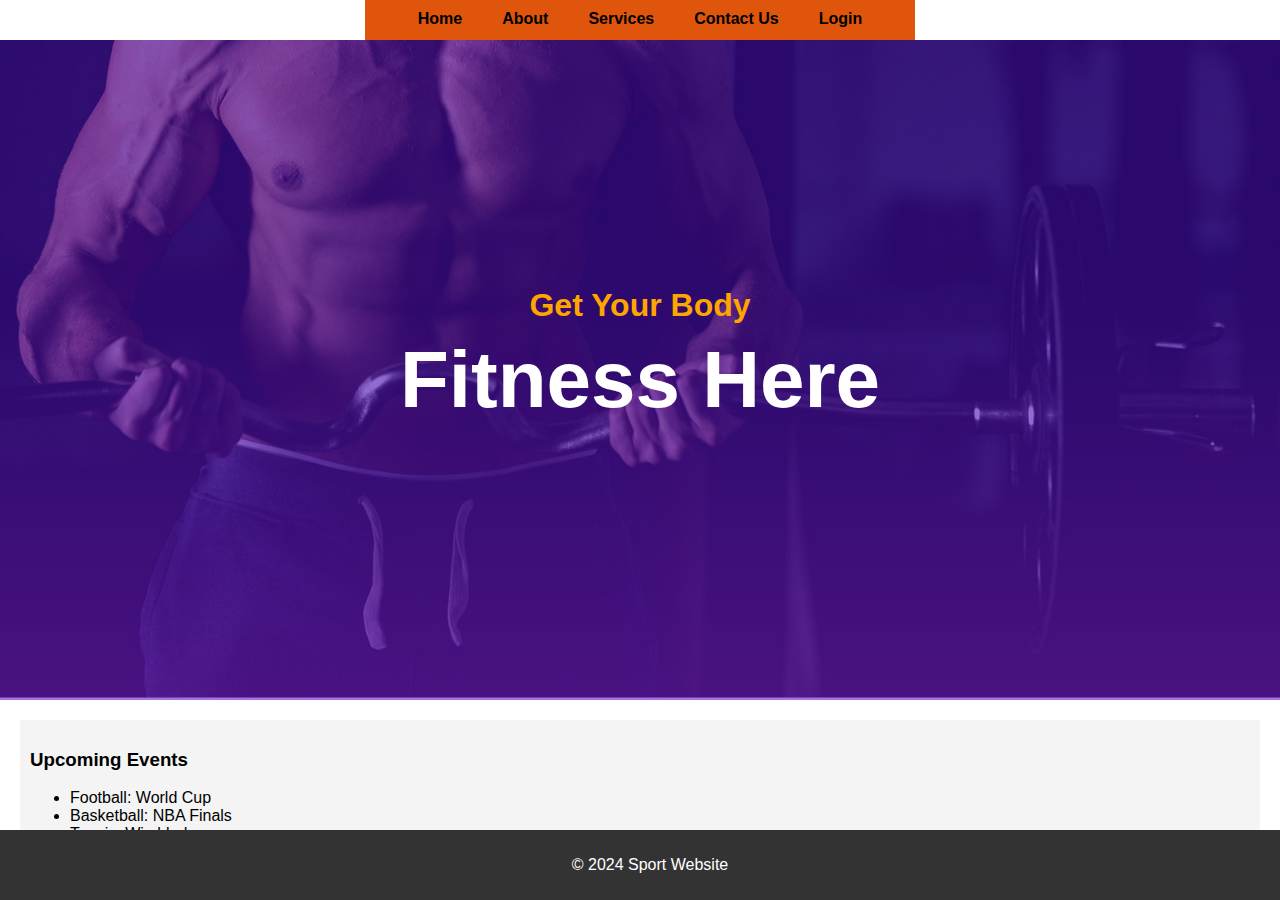
==== part A/SportActive/index.html @ c44785af "services" ====
<!DOCTYPE html>
<html lang="en">
<head>
    <meta charset="UTF-8">
    <meta name="viewport" content="width=device-width, initial-scale=1.0">
    <link rel="stylesheet" href="styles.css">
    <title>Sport Website</title>
</head>
<body>
        <header class="custom-navbar">
            <nav class="nav-container">
                <ul class="nav-menu">
                    <li><a href="index.html">Home</a></li>
                    <li><a href="about.html">About</a></li>
                    <li><a href="service.html">Services</a></li>
                    <li><a href="contact.html">Contact Us</a></li>
                    <li><a href="login.html">Login</a></li>
                </ul>
            </nav>
        </header>
    <div class="opening">
        <h2>Get Your Body</h2>
        <h1>Fitness Here</h1>
    </div>
    <main class="main-content">
        <aside class="sidebar">
            <h3>Upcoming Events</h3>
            <ul>
                <li>Football: World Cup</li>
                <li>Basketball: NBA Finals</li>
                <li>Tennis: Wimbledon</li>
            </ul>
        </aside>
    </main>
    <footer class="footer">
        <p>&copy; 2024 Sport Website</p>
    </footer>
</body>
</html>
---- part A/SportActive/styles.css ----
body {
    font-family: Arial, sans-serif;
    margin: 0;
    padding: 0;
}

.header {
    background-color: #333;
    color: white;
    padding: 10px;
    text-align: center;
}

.custom-navbar {
    width: 550px;
    height: 40px;
    background: #df550b;
    position: sticky;
    top: 0px;
    z-index: 1;
    padding: 0;
    margin: 0 auto; 
    text-align: center; 
  }
  
  .nav-container {
    display: flex;
    justify-content: center; 
    padding: 10px 20px;
  }
  
  .nav-menu {
    list-style: none;
    display: flex;
    gap: 20px;
    margin: 0;
    padding: 0;
    justify-content: center; 
  }
  
  .nav-menu li a {
    text-decoration: none;
    color: black;
    font-weight: bold;
    transition: color 0.3s;
    padding: 5px 10px; 
  }
  
 .nav-menu li a:hover {
    color: #ffffff; 
  }
  
.opening {
    background-image: url('images/background.jpg'); 
    background-size: cover; 
    background-position: center; 
    background-repeat: no-repeat; 
    height: 660px; 
    color: white; 
    text-align: center; 
    display: flex; 
    flex-direction: column;
    justify-content: center;
}

.opening h1 {
    font-size: 5rem;
    margin-top: 0;
}

.opening h2 {
    font-size: 2rem;
    margin-bottom: 10px;
    color: orange;
}

.main-content {
    display: flex;
    padding: 20px;
}

.news {
    flex: 2;
    margin-right: 20px;
}

.sidebar {
    flex: 1;
    background-color: #f4f4f4;
    padding: 10px;
}

.footer {
    background-color: #333;
    color: white;
    text-align: center;
    padding: 10px;
    position: fixed;
    width: 100%;
    bottom: 0;
}

/* Responsive Design */
@media (max-width: 768px) {
    .main-content {
        flex-direction: column;
    }

    .news, .sidebar {
        margin: 0;
    }
}
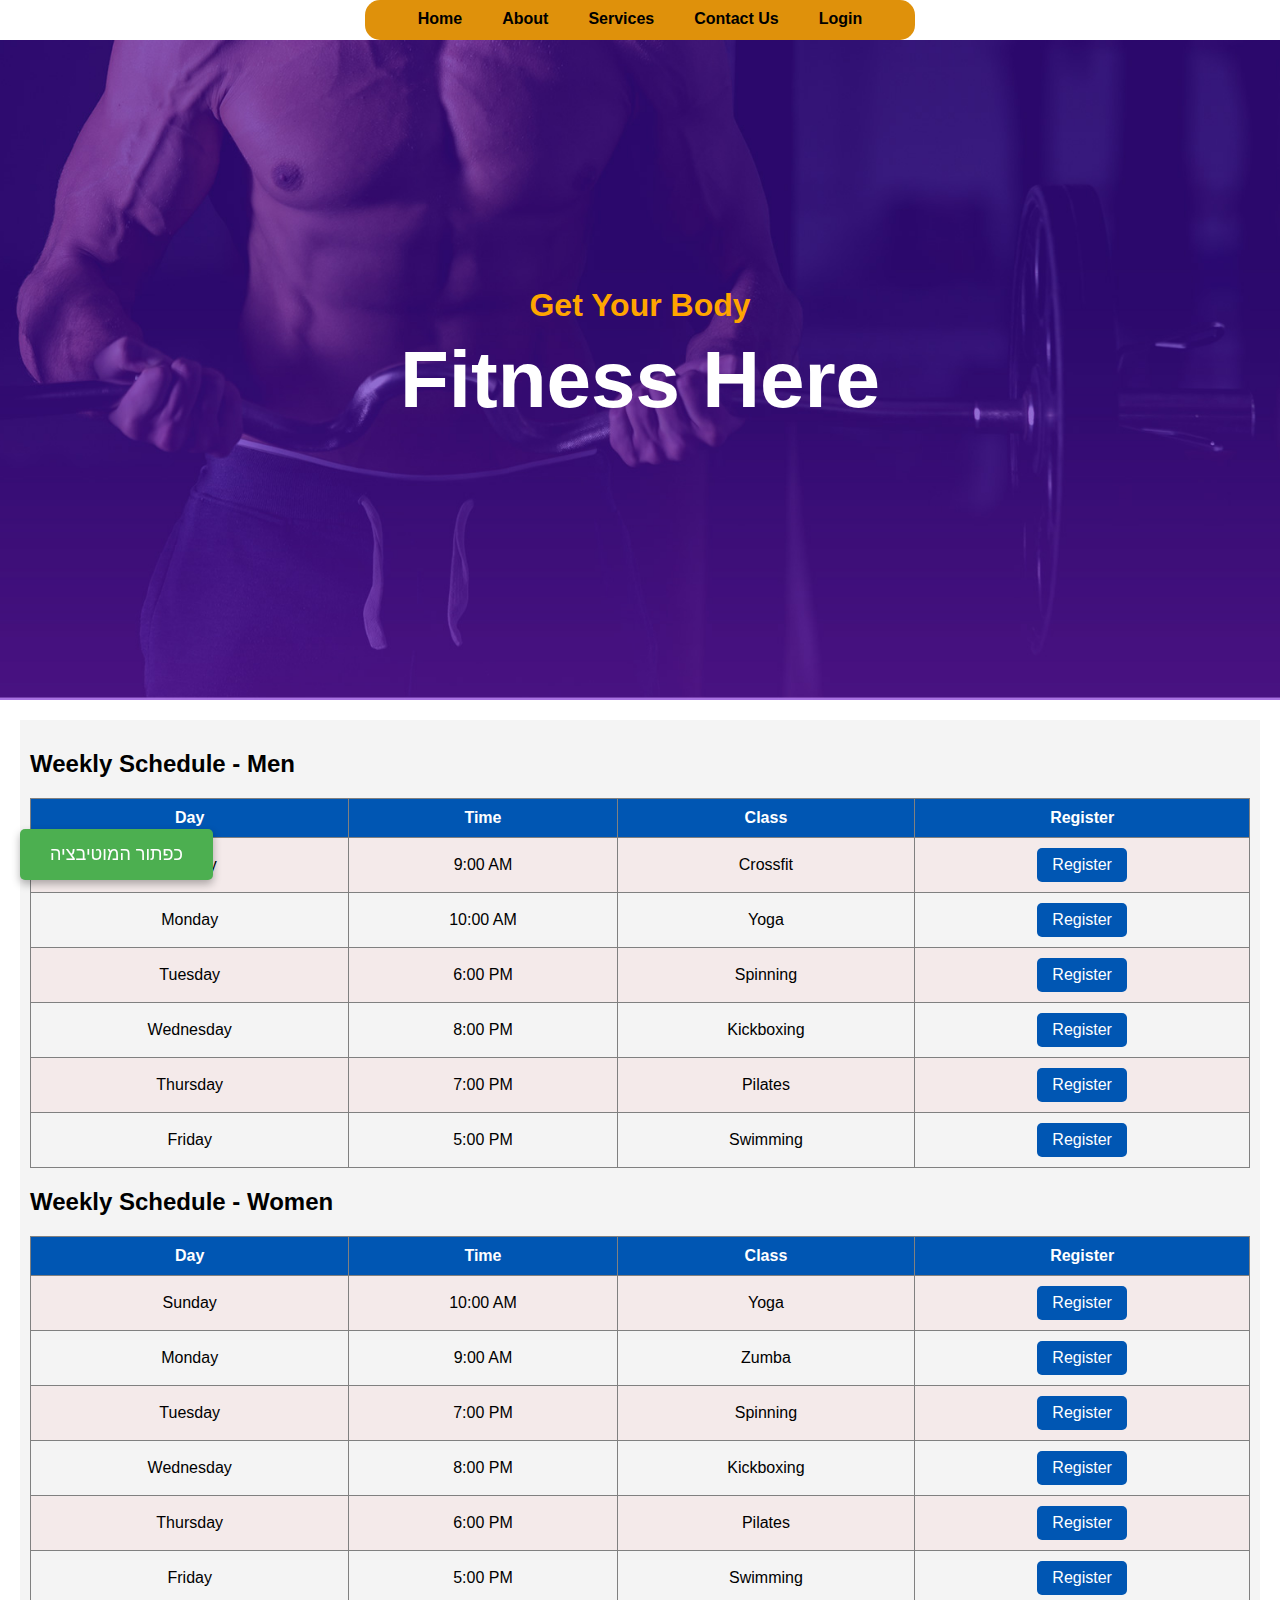
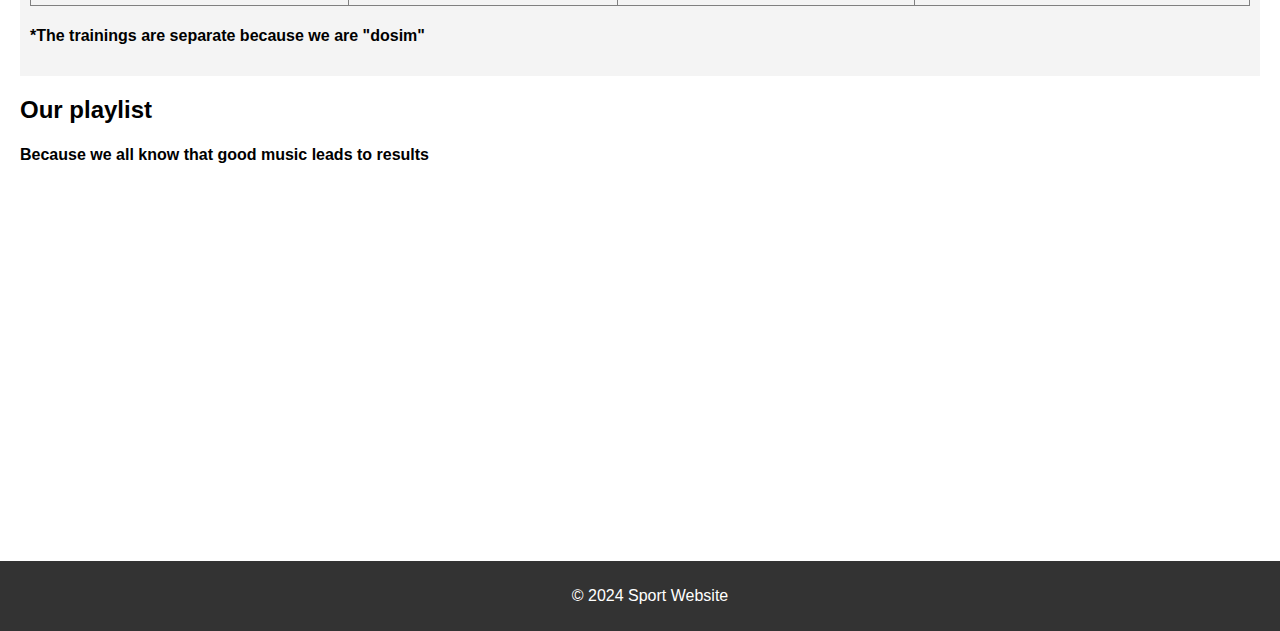
==== commit e970ffac: "home page" ====
--- a/part A/SportActive/index.html
+++ b/part A/SportActive/index.html
@@ -25,14 +25,178 @@
     </div>
     <main class="main-content">
         <aside class="sidebar">
-            <h3>Upcoming Events</h3>
-            <ul>
-                <li>Football: World Cup</li>
-                <li>Basketball: NBA Finals</li>
-                <li>Tennis: Wimbledon</li>
-            </ul>
+            <h2>Weekly Schedule - Men</h2>
+            <table border="1" class="schedule-table">
+                <tr>
+                    <th>Day</th>
+                    <th>Time</th>
+                    <th>Class</th>
+                    <th>Register</th>
+                </tr>
+                <tr>
+                    <td>Sunday</td>
+                    <td>9:00 AM</td>
+                    <td>Crossfit</td>
+                    <td>
+                        <label class="register-label">
+                            <input type="checkbox" class="register-checkbox">
+                            <span class="register-btn">Register</span>
+                        </label>
+                    </td>
+                </tr>
+                <tr>
+                    <td>Monday</td>
+                    <td>10:00 AM</td>
+                    <td>Yoga</td>
+                    <td>
+                        <label class="register-label">
+                            <input type="checkbox" class="register-checkbox">
+                            <span class="register-btn">Register</span>
+                        </label>
+                    </td>
+                </tr>
+                <tr>
+                    <td>Tuesday</td>
+                    <td>6:00 PM</td>
+                    <td>Spinning</td>
+                    <td>
+                        <label class="register-label">
+                            <input type="checkbox" class="register-checkbox">
+                            <span class="register-btn">Register</span>
+                        </label>
+                    </td>
+                </tr>
+                <tr>
+                    <td>Wednesday</td>
+                    <td>8:00 PM</td>
+                    <td>Kickboxing</td>
+                    <td>
+                        <label class="register-label">
+                            <input type="checkbox" class="register-checkbox">
+                            <span class="register-btn">Register</span>
+                        </label>
+                    </td>
+                </tr>
+                <tr>
+                    <td>Thursday</td>
+                    <td>7:00 PM</td>
+                    <td>Pilates</td>
+                    <td>
+                        <label class="register-label">
+                            <input type="checkbox" class="register-checkbox">
+                            <span class="register-btn">Register</span>
+                        </label>
+                    </td>
+                </tr>
+                <tr>
+                    <td>Friday</td>
+                    <td>5:00 PM</td>
+                    <td>Swimming</td>
+                    <td>
+                        <label class="register-label">
+                            <input type="checkbox" class="register-checkbox">
+                            <span class="register-btn">Register</span>
+                        </label>
+                    </td>
+                </tr>
+            </table>
+    
+            <h2>Weekly Schedule - Women</h2>
+            <table border="1" class="schedule-table">
+                <tr>
+                    <th>Day</th>
+                    <th>Time</th>
+                    <th>Class</th>
+                    <th>Register</th>
+                </tr>
+                <tr>
+                    <td>Sunday</td>
+                    <td>10:00 AM</td>
+                    <td>Yoga</td>
+                    <td>
+                        <label class="register-label">
+                            <input type="checkbox" class="register-checkbox">
+                            <span class="register-btn">Register</span>
+                        </label>
+                    </td>
+                </tr>
+                <tr>
+                    <td>Monday</td>
+                    <td>9:00 AM</td>
+                    <td>Zumba</td>
+                    <td>
+                        <label class="register-label">
+                            <input type="checkbox" class="register-checkbox">
+                            <span class="register-btn">Register</span>
+                        </label>
+                    </td>
+                </tr>
+                <tr>
+                    <td>Tuesday</td>
+                    <td>7:00 PM</td>
+                    <td>Spinning</td>
+                    <td>
+                        <label class="register-label">
+                            <input type="checkbox" class="register-checkbox">
+                            <span class="register-btn">Register</span>
+                        </label>
+                    </td>
+                </tr>
+                <tr>
+                    <td>Wednesday</td>
+                    <td>8:00 PM</td>
+                    <td>Kickboxing</td>
+                    <td>
+                        <label class="register-label">
+                            <input type="checkbox" class="register-checkbox">
+                            <span class="register-btn">Register</span>
+                        </label>
+                    </td>
+                </tr>
+                <tr>
+                    <td>Thursday</td>
+                    <td>6:00 PM</td>
+                    <td>Pilates</td>
+                    <td>
+                        <label class="register-label">
+                            <input type="checkbox" class="register-checkbox">
+                            <span class="register-btn">Register</span>
+                        </label>
+                    </td>
+                </tr>
+                <tr>
+                    <td>Friday</td>
+                    <td>5:00 PM</td>
+                    <td>Swimming</td>
+                    <td>
+                        <label class="register-label">
+                            <input type="checkbox" class="register-checkbox">
+                            <span class="register-btn">Register</span>
+                        </label>
+                    </td>
+                </tr>
+            </table>
+            <h4>*The trainings are separate because we are "dosim"</h4>
         </aside>
-    </main>
+        <div class="playlist">
+            <h2>Our playlist</h2>
+            <h4>Because we all know that good music leads to results</h4>
+            <iframe style="border-radius:12px" src="https://open.spotify.com/embed/playlist/6V5QVpo2rwuv1iuMtVpQj3?utm_source=generator" width="100%" height="352" frameBorder="0" allowfullscreen="" allow="autoplay; clipboard-write; encrypted-media; fullscreen; picture-in-picture" loading="lazy"></iframe>
+        </div>
+        <div>
+                      
+        </div>
+    </main>    
+    
+    <!-- כפתור המוטיבציה -->
+    <button class="motivation-btn">כפתור המוטיבציה</button>
+
+    <!-- אודיו (יכולה להיות מנוגנת אוטומטית אם תבחר) -->
+    <audio autoplay>
+        <source src="https://www.soundhelix.com/examples/mp3/SoundHelix-Song-1.mp3" type="audio/mpeg">
+        Your browser does not support the audio element.
+    </audio>
+
     <footer class="footer">
         <p>&copy; 2024 Sport Website</p>
     </footer>
--- a/part A/SportActive/styles.css
+++ b/part A/SportActive/styles.css
@@ -14,13 +14,14 @@
 .custom-navbar {
     width: 550px;
     height: 40px;
-    background: #df550b;
+    background: #df910b;
     position: sticky;
     top: 0px;
     z-index: 1;
     padding: 0;
     margin: 0 auto; 
     text-align: center; 
+    border-radius: 15px;
   }
   
   .nav-container {
@@ -75,7 +76,6 @@
 }
 
 .main-content {
-    display: flex;
     padding: 20px;
 }
 
@@ -90,12 +90,88 @@
     padding: 10px;
 }
 
+
+.schedule-table {
+    width: 100%;
+    border-collapse: collapse;
+    margin: 20px 0;
+}
+
+.schedule-table th, .schedule-table td {
+    text-align: center;
+    padding: 10px;
+}
+
+.schedule-table th {
+    background-color: #0056b3;
+    color: white;
+}
+
+.schedule-table tr:nth-child(even) {
+    background-color: #f4eaea;
+}
+
+.register-label {
+    display: inline-block;
+    cursor: pointer;
+}
+
+.register-checkbox {
+    display: none; /* hidding the checkbox */
+}
+
+.register-btn {
+    display: inline-block;
+    padding: 8px 15px;
+    background-color: #0056b3;
+    color: white;
+    border: none;
+    border-radius: 5px;
+    text-align: center;
+    transition: background-color 0.3s, color 0.3s;
+}
+
+.register-checkbox:checked + .register-btn {
+    background-color: green;
+    color: white;
+    font-weight: bold;
+}
+
+.register-btn:hover {
+    background-color: #003d80;
+}
+
+.motivation-btn {
+    position: fixed;
+    left: 20px;
+    bottom: 20px;
+    padding: 15px 30px;
+    background-color: #4CAF50;
+    color: white;
+    font-size: 18px;
+    border: none;
+    border-radius: 5px;
+    cursor: pointer;
+    z-index: 999;
+    box-shadow: 0 4px 8px rgba(0, 0, 0, 0.3);
+}
+
+.motivation-btn:hover {
+    background-color: #45a049;
+}
+
+/* שמירת העיצוב למצב של השמעת סאונד אוטומטית */
+audio {
+    display: none; /* מוסתר מהמשתמש */
+}
+
+
 .footer {
     background-color: #333;
     color: white;
     text-align: center;
     padding: 10px;
-    position: fixed;
+    position: relative;
     width: 100%;
     bottom: 0;
 }
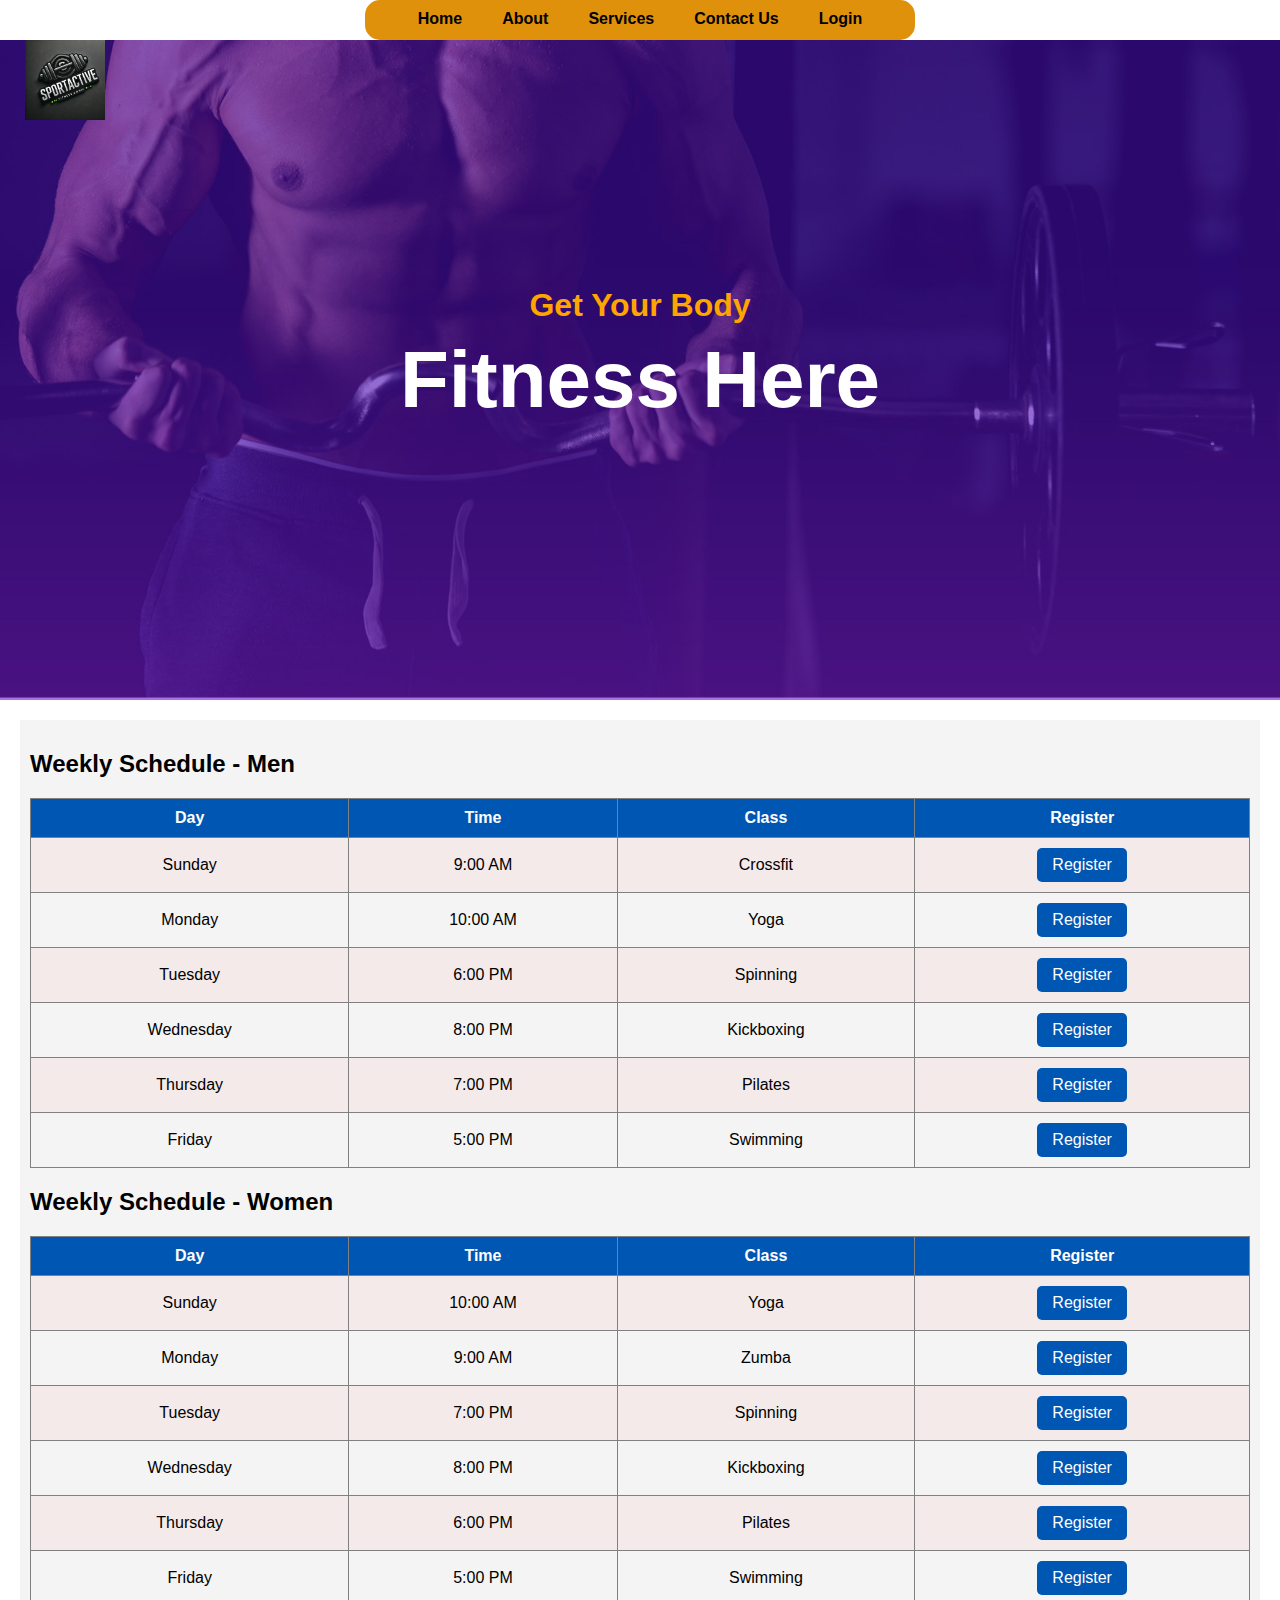
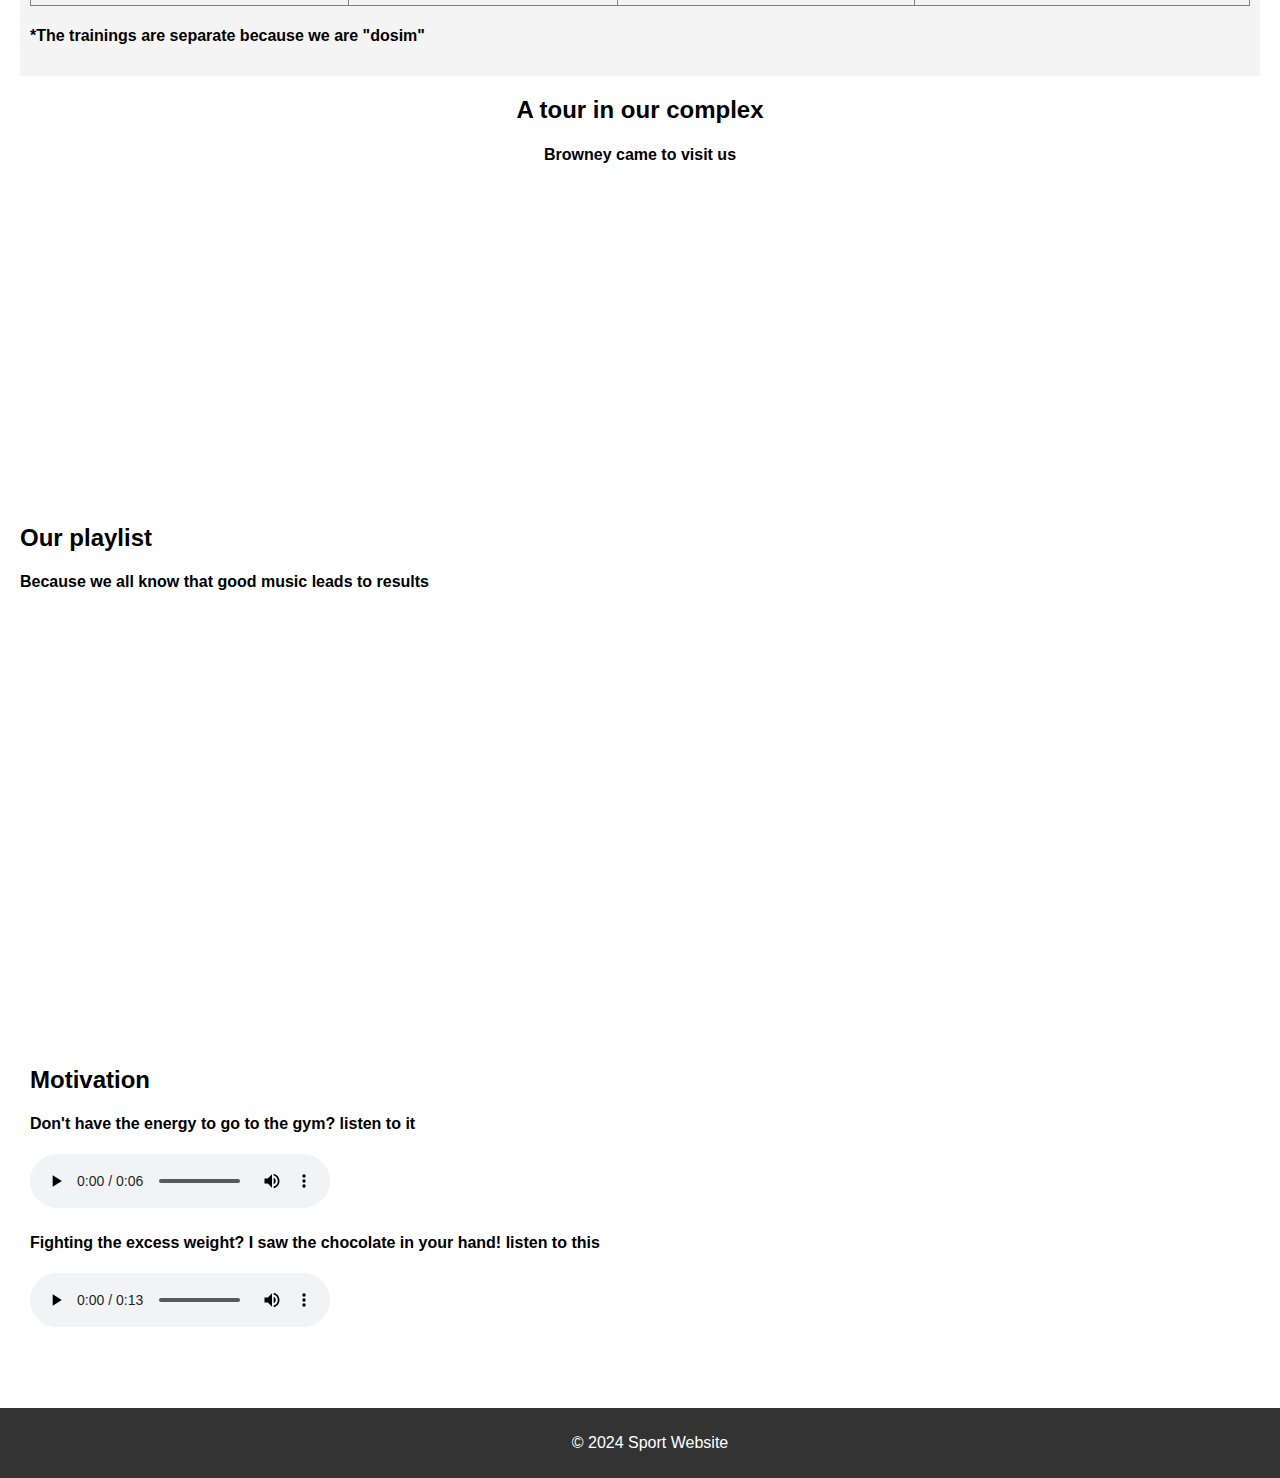
==== commit cdd36ca7: "Finish home page and organize" ====
--- a/part A/SportActive/index.html
+++ b/part A/SportActive/index.html
@@ -1,10 +1,10 @@
-
 <!DOCTYPE html>
 <html lang="en">
 <head>
     <meta charset="UTF-8">
     <meta name="viewport" content="width=device-width, initial-scale=1.0">
     <link rel="stylesheet" href="styles.css">
+    <link rel="stylesheet" href="nav.css">
     <title>Sport Website</title>
 </head>
 <body>
@@ -20,6 +20,9 @@
             </nav>
         </header>
     <div class="opening">
+        <a href="index.html">
+            <img src="images\logo2.png" class="logo">
+        </a>
         <h2>Get Your Body</h2>
         <h1>Fitness Here</h1>
     </div>
@@ -178,25 +181,24 @@
             </table>
             <h4>*The trainings are separate because we are "dosim"</h4>
         </aside>
+        <div class="tour">
+            <h2>A tour in our complex</h2>
+            <h4>Browney came to visit us</h4>
+            <iframe width="560" height="315" src="https://www.youtube.com/embed/fSTwONwagXY?si=E3Wz_R_QTiVm8znv" title="YouTube video player" frameborder="0" allow="accelerometer; autoplay; clipboard-write; encrypted-media; gyroscope; picture-in-picture; web-share" referrerpolicy="strict-origin-when-cross-origin" allowfullscreen></iframe>
+        </div>
         <div class="playlist">
             <h2>Our playlist</h2>
             <h4>Because we all know that good music leads to results</h4>
             <iframe style="border-radius:12px" src="https://open.spotify.com/embed/playlist/6V5QVpo2rwuv1iuMtVpQj3?utm_source=generator" width="100%" height="352" frameBorder="0" allowfullscreen="" allow="autoplay; clipboard-write; encrypted-media; fullscreen; picture-in-picture" loading="lazy"></iframe>
         </div>
-        <div>
-                      
+        <div class="motivation">
+            <h2>Motivation</h2>
+            <h4>Don't have the energy to go to the gym? listen to it</h4>
+            <audio controls><source src="audio\WakeUp.mp3"/></audio>
+            <h4>Fighting the excess weight? I saw the chocolate in your hand! listen to this</h4>
+            <audio controls><source src="audio\PutItDown.mp3"/></audio>
         </div>
     </main>    
-    
-    <!-- כפתור המוטיבציה -->
-    <button class="motivation-btn">כפתור המוטיבציה</button>
-
-    <!-- אודיו (יכולה להיות מנוגנת אוטומטית אם תבחר) -->
-    <audio autoplay>
-        <source src="https://www.soundhelix.com/examples/mp3/SoundHelix-Song-1.mp3" type="audio/mpeg">
-        Your browser does not support the audio element.
-    </audio>
-
     <footer class="footer">
         <p>&copy; 2024 Sport Website</p>
     </footer>
--- a/part A/SportActive/styles.css
+++ b/part A/SportActive/styles.css
@@ -11,45 +11,12 @@
     text-align: center;
 }
 
-.custom-navbar {
-    width: 550px;
-    height: 40px;
-    background: #df910b;
-    position: sticky;
-    top: 0px;
-    z-index: 1;
-    padding: 0;
-    margin: 0 auto; 
-    text-align: center; 
-    border-radius: 15px;
-  }
-  
-  .nav-container {
-    display: flex;
-    justify-content: center; 
-    padding: 10px 20px;
-  }
-  
-  .nav-menu {
-    list-style: none;
-    display: flex;
-    gap: 20px;
-    margin: 0;
-    padding: 0;
-    justify-content: center; 
-  }
-  
-  .nav-menu li a {
-    text-decoration: none;
-    color: black;
-    font-weight: bold;
-    transition: color 0.3s;
-    padding: 5px 10px; 
-  }
-  
- .nav-menu li a:hover {
-    color: #ffffff; 
-  }
+.logo {
+    display: inline;
+    position: absolute; 
+    top: 40px; 
+    left: 0px;
+}
   
 .opening {
     background-image: url('images/background.jpg'); 
@@ -141,30 +108,20 @@
     background-color: #003d80;
 }
 
-.motivation-btn {
-    position: fixed;
-    left: 20px;
-    bottom: 20px;
-    padding: 15px 30px;
-    background-color: #4CAF50;
-    color: white;
-    font-size: 18px;
-    border: none;
-    border-radius: 5px;
-    cursor: pointer;
-    z-index: 999;
-    box-shadow: 0 4px 8px rgba(0, 0, 0, 0.3);
+.motivation {
+    background-image: url("https://tivazo.com/wp-content/uploads/2024/05/How-to-Keep-Yourself-Motivated-10-Best-Tips-and-Tricks.webp");
+    background-size: cover; 
+    background-position: center; 
+    background-repeat: no-repeat;
+    padding-left: 10px;
+    margin-top: 20px;
+    height: 400px;
+    align-content: space-around;
 }
 
-.motivation-btn:hover {
-    background-color: #45a049;
+.tour {
+    justify-items: center;
 }
-
-/* שמירת העיצוב למצב של השמעת סאונד אוטומטית */
-audio {
-    display: none; /* מוסתר מהמשתמש */
-}
-
 
 .footer {
     background-color: #333;
--- a/part A/SportActive/nav.css
+++ b/part A/SportActive/nav.css
@@ -0,0 +1,46 @@
+.custom-navbar {
+    width: 550px;
+    height: 40px;
+    background: #df910b;
+    position: sticky;
+    top: 0px;
+    z-index: 1;
+    padding: 0;
+    margin: 0 auto; 
+    text-align: center; 
+    border-radius: 15px;
+  }
+  
+  .nav-container {
+    display: flex;
+    justify-content: center; 
+    padding: 10px 20px;
+  }
+  
+  .nav-menu {
+    list-style: none;
+    display: flex;
+    gap: 20px;
+    margin: 0;
+    padding: 0;
+    justify-content: center; 
+  }
+  
+  .nav-menu li a {
+    text-decoration: none;
+    color: black;
+    font-weight: bold;
+    transition: color 0.3s;
+    padding: 5px 10px; 
+  }
+  
+ .nav-menu li a:hover {
+    color: #ffffff; 
+  }
+
+  .logo {
+    margin: 0px 25px;
+    width: 80px;
+    height: 80px;
+    display: inline;
+}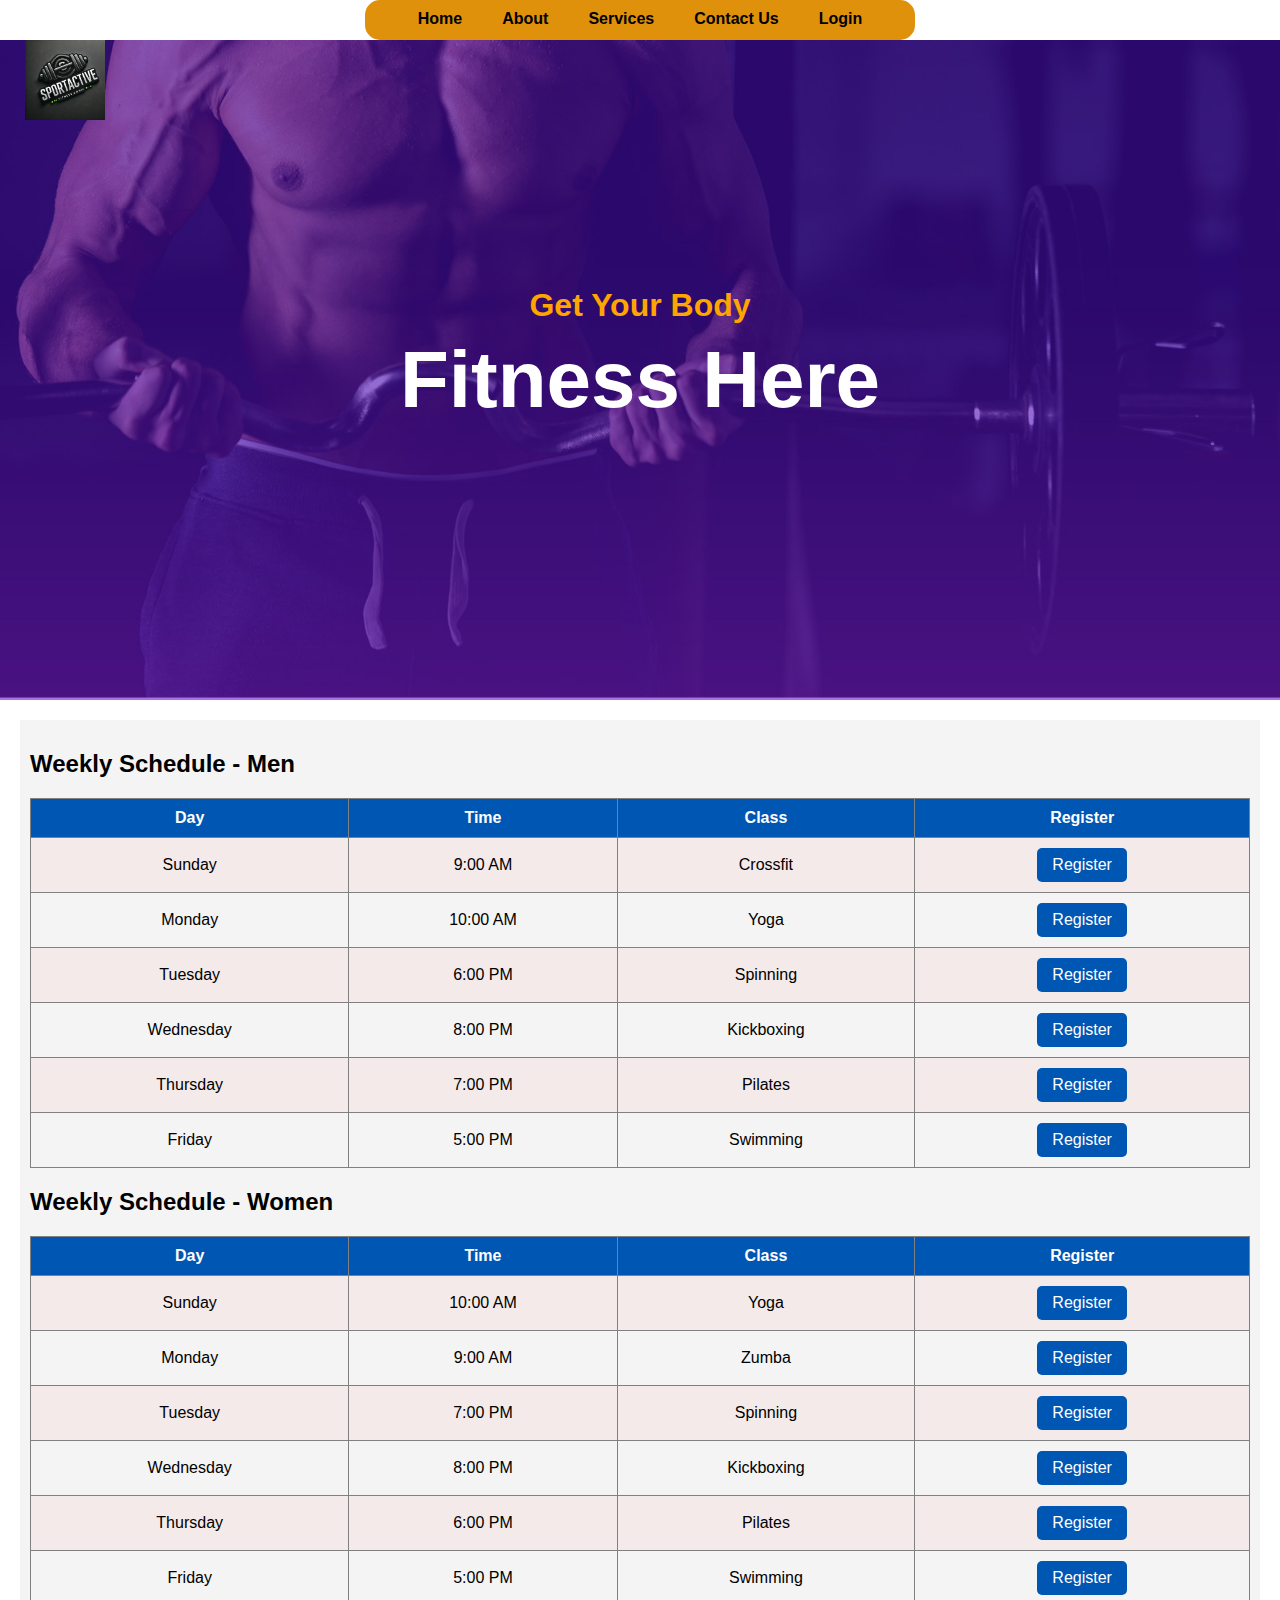
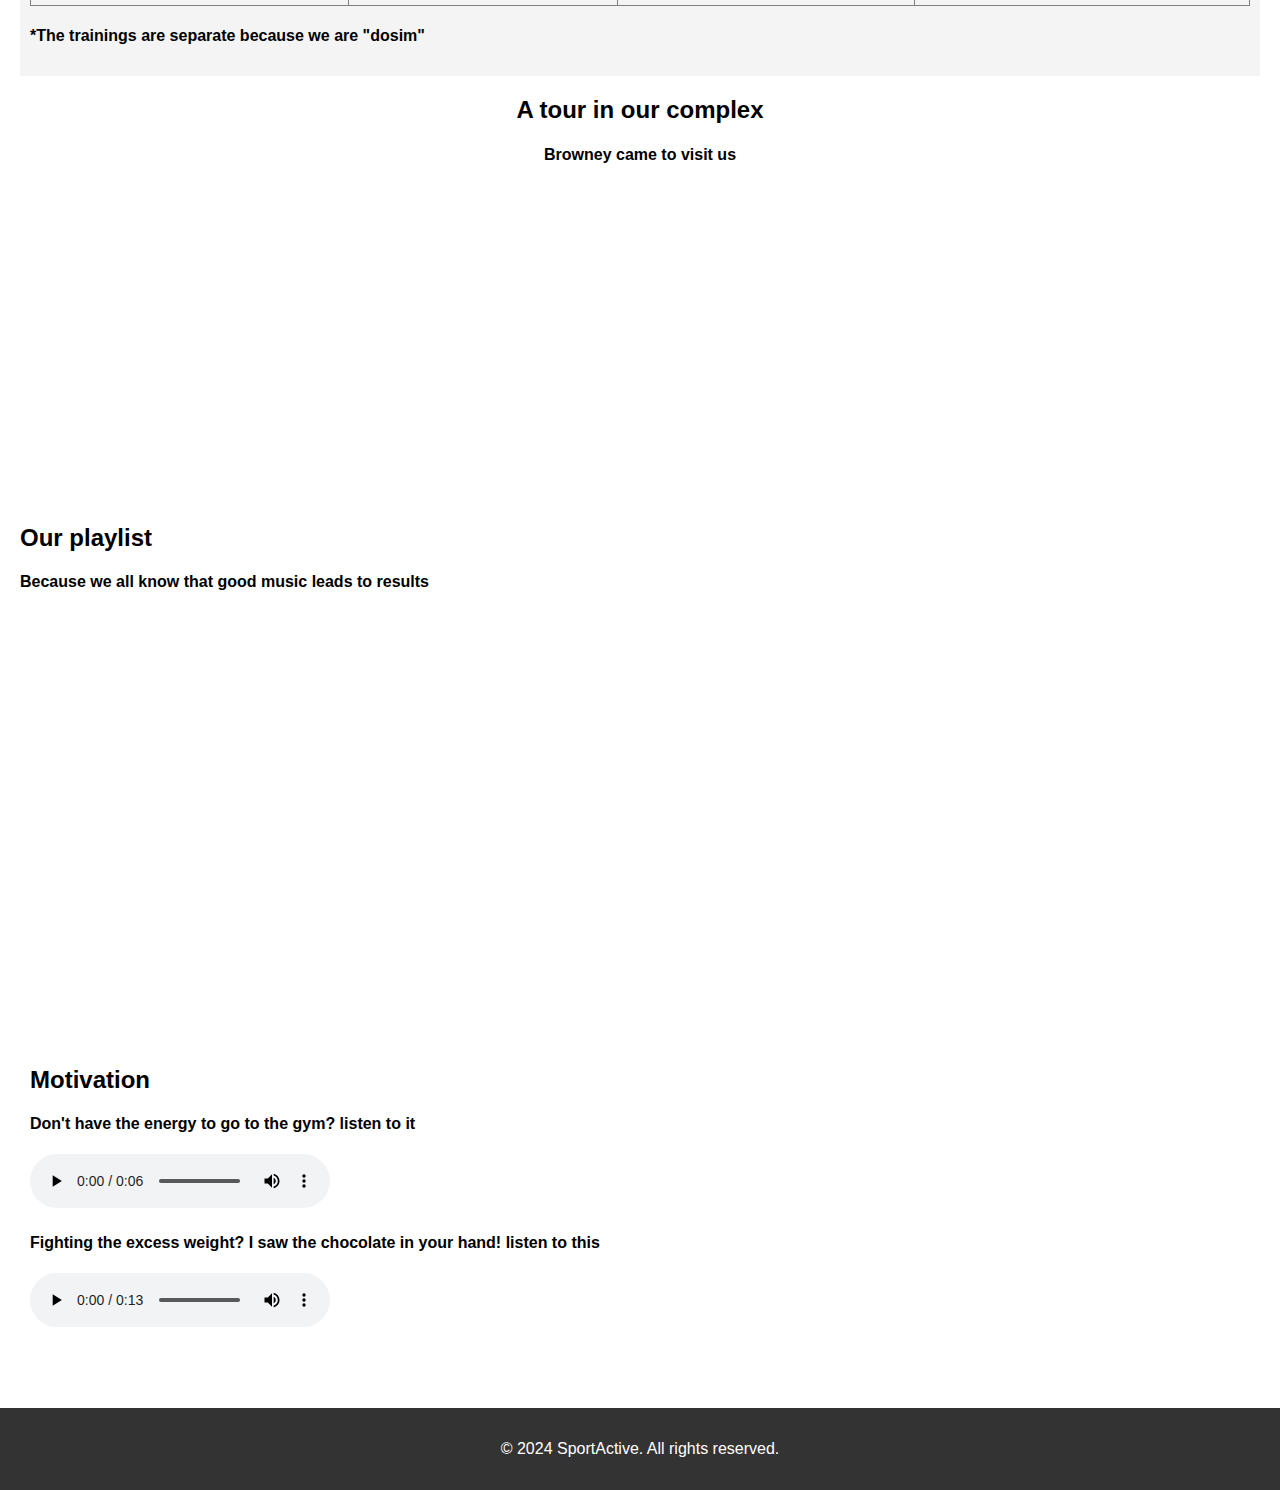
==== commit c8454962: "update" ====
--- a/part A/SportActive/index.html
+++ b/part A/SportActive/index.html
@@ -198,9 +198,9 @@
             <h4>Fighting the excess weight? I saw the chocolate in your hand! listen to this</h4>
             <audio controls><source src="audio\PutItDown.mp3"/></audio>
         </div>
-    </main>    
-    <footer class="footer">
-        <p>&copy; 2024 Sport Website</p>
+    </main>
+    <footer>
+        <p>&copy; 2024 SportActive. All rights reserved.</p>
     </footer>
 </body>
 </html>
--- a/part A/SportActive/styles.css
+++ b/part A/SportActive/styles.css
@@ -123,16 +123,6 @@
     justify-items: center;
 }
 
-.footer {
-    background-color: #333;
-    color: white;
-    text-align: center;
-    padding: 10px;
-    position: relative;
-    width: 100%;
-    bottom: 0;
-}
-
 /* Responsive Design */
 @media (max-width: 768px) {
     .main-content {
--- a/part A/SportActive/nav.css
+++ b/part A/SportActive/nav.css
@@ -43,4 +43,14 @@
     width: 80px;
     height: 80px;
     display: inline;
+}
+
+footer {
+    background-color: #333;
+    color: white;
+    text-align: center;
+    padding: 1rem 0;
+    position: relative;
+    width: 100%;
+    bottom: 0;
 }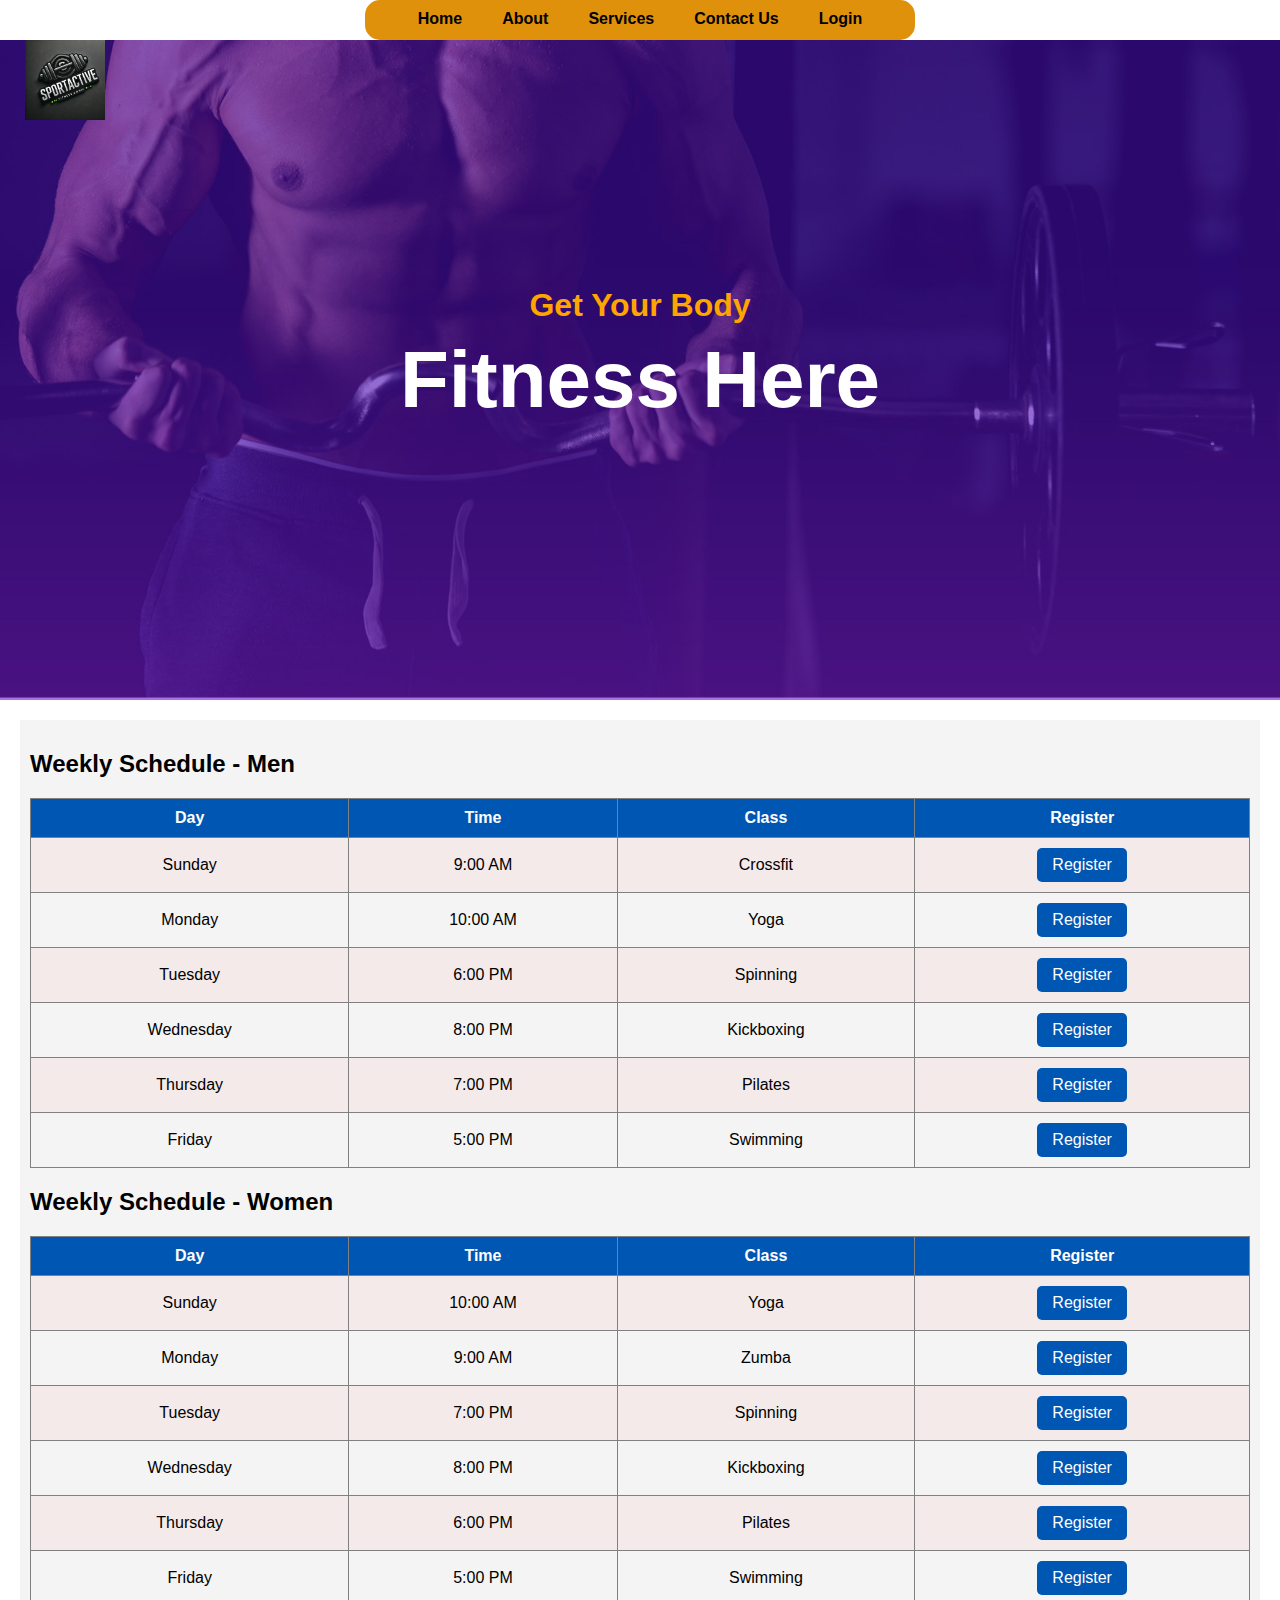
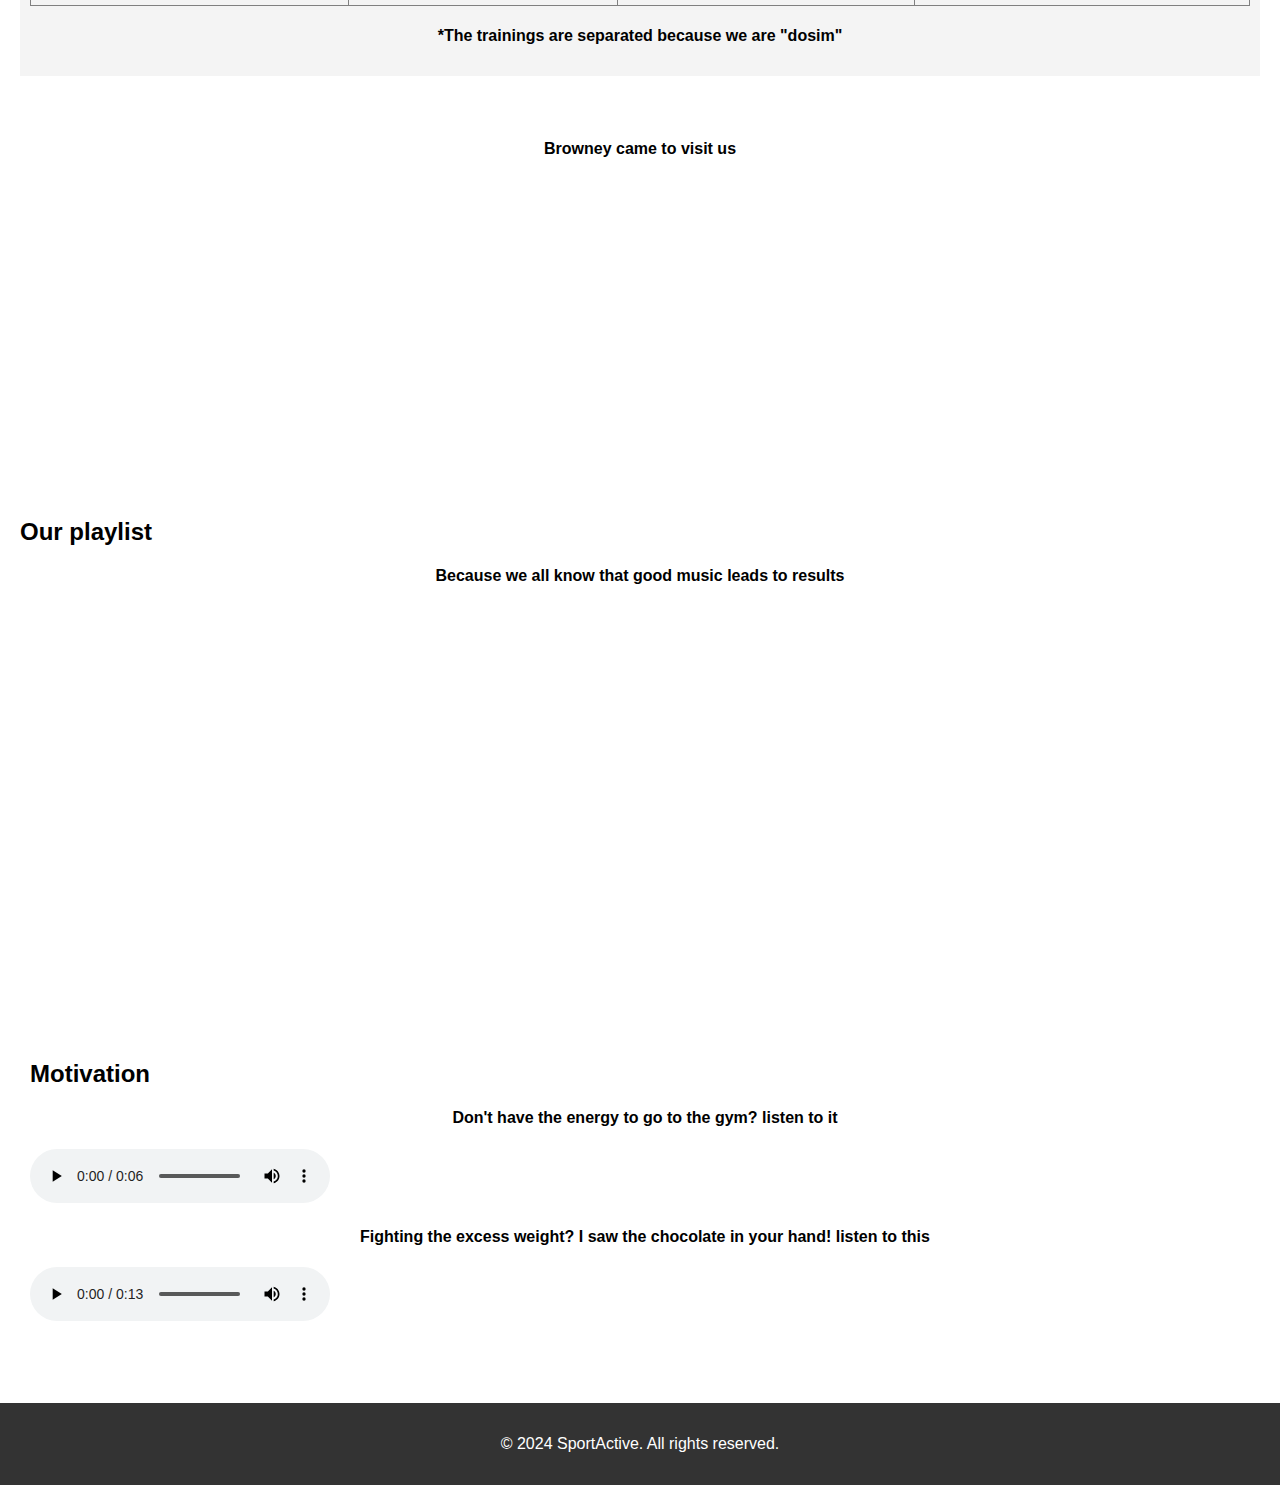
==== commit 7547af61: "Refactor styles and improve responsiveness across multiple pages" ====
--- a/part A/SportActive/index.html
+++ b/part A/SportActive/index.html
@@ -3,7 +3,7 @@
 <head>
     <meta charset="UTF-8">
     <meta name="viewport" content="width=device-width, initial-scale=1.0">
-    <link rel="stylesheet" href="styles.css">
+    <link rel="stylesheet" href="index.css">
     <link rel="stylesheet" href="nav.css">
     <title>Sport Website</title>
 </head>
@@ -179,7 +179,7 @@
                     </td>
                 </tr>
             </table>
-            <h4>*The trainings are separate because we are "dosim"</h4>
+            <h4>*The trainings are separated because we are "dosim"</h4>
         </aside>
         <div class="tour">
             <h2>A tour in our complex</h2>
--- a/part A/SportActive/index.css
+++ b/part A/SportActive/index.css
@@ -0,0 +1,193 @@
+body {
+    font-family: Arial, sans-serif;
+    margin: 0;
+    padding: 0;
+}
+
+.header {
+    background-color: #333;
+    color: white;
+    padding: 10px;
+    text-align: center;
+}
+
+.logo {
+    display: inline;
+    position: absolute; 
+    top: 40px; 
+    left: 0px;
+}
+  
+.opening {
+    background-image: url('images/background.jpg'); 
+    background-size: cover; 
+    background-position: center; 
+    background-repeat: no-repeat; 
+    height: 660px; 
+    color: white; 
+    text-align: center; 
+    display: flex; 
+    flex-direction: column;
+    justify-content: center;
+}
+
+.opening h1 {
+    font-size: 5rem;
+    margin-top: 0;
+}
+
+.opening h2 {
+    font-size: 2rem;
+    margin-bottom: 10px;
+    color: orange;
+}
+
+.main-content {
+    padding: 20px;
+}
+
+.news {
+    flex: 2;
+    margin-right: 20px;
+}
+
+.sidebar {
+    flex: 1;
+    background-color: #f4f4f4;
+    padding: 10px;
+}
+
+
+.schedule-table {
+    width: 100%;
+    border-collapse: collapse;
+    margin: 20px 0;
+}
+
+.schedule-table th, .schedule-table td {
+    text-align: center;
+    padding: 10px;
+}
+
+.schedule-table th {
+    background-color: #0056b3;
+    color: white;
+}
+
+.schedule-table tr:nth-child(even) {
+    background-color: #f4eaea;
+}
+
+.register-label {
+    display: inline-block;
+    cursor: pointer;
+}
+
+.register-checkbox {
+    display: none; /* hidding the checkbox */
+}
+
+.register-btn {
+    display: inline-block;
+    padding: 8px 15px;
+    background-color: #0056b3;
+    color: white;
+    border: none;
+    border-radius: 5px;
+    text-align: center;
+    transition: background-color 0.3s, color 0.3s;
+}
+
+.register-checkbox:checked + .register-btn {
+    background-color: green;
+    color: white;
+    font-weight: bold;
+}
+
+.register-btn:hover {
+    background-color: #003d80;
+}
+
+.motivation {
+    background-image: url("https://tivazo.com/wp-content/uploads/2024/05/How-to-Keep-Yourself-Motivated-10-Best-Tips-and-Tricks.webp");
+    background-size: cover; 
+    background-position: center; 
+    background-repeat: no-repeat;
+    padding-left: 10px;
+    margin-top: 20px;
+    height: 400px;
+    align-content: space-around;
+}
+
+.tour {
+    justify-items: center;
+}
+
+.tour h2 {
+    color: white;
+    font-size: 2rem;
+    margin-top: 0;
+}
+
+h4 {
+    text-align: center;
+}
+
+@media screen and (max-width: 768px) {
+    .opening h1 {
+        font-size: 3rem;
+    }
+
+    .opening h2 {
+        font-size: 1.5rem;
+    }
+
+    .news {
+        margin-right: 0;
+    }
+
+    .schedule-table {
+        font-size: 0.8rem;
+    }
+
+    .motivation {
+        background-size: cover;
+        height: 300px;
+    }
+
+    .tour h2 {
+        font-size: 1.5rem;
+    }
+    iframe {
+        width: 30rem;
+    }
+}
+
+@media screen and (max-width: 480px) {
+    .opening {
+        height: 400px;
+    }
+
+    .opening h1 {
+        font-size: 2rem;
+    }
+
+    .opening h2 {
+        font-size: 1rem;
+    }
+
+    .motivation {
+        background-size: cover;
+        height: 200px;
+        padding: 5px;
+    }
+
+    .tour h2 {
+        font-size: 1.2rem;
+    }
+
+    .tour iframe {
+        width: 100%;
+        height: auto;
+    }
+}
--- a/part A/SportActive/nav.css
+++ b/part A/SportActive/nav.css
@@ -1,44 +1,45 @@
 .custom-navbar {
-    width: 550px;
+    width: 90%; /* שינוי הרוחב לאחוזים */
+    max-width: 550px; /* שמירה על גבול מקסימלי */
     height: 40px;
     background: #df910b;
     position: sticky;
     top: 0px;
     z-index: 1;
     padding: 0;
-    margin: 0 auto; 
-    text-align: center; 
+    margin: 0 auto;
+    text-align: center;
     border-radius: 15px;
-  }
-  
-  .nav-container {
+}
+
+.nav-container {
     display: flex;
-    justify-content: center; 
+    justify-content: center;
     padding: 10px 20px;
-  }
-  
-  .nav-menu {
+}
+
+.nav-menu {
     list-style: none;
     display: flex;
     gap: 20px;
     margin: 0;
     padding: 0;
-    justify-content: center; 
-  }
-  
-  .nav-menu li a {
+    justify-content: center;
+}
+
+.nav-menu li a {
     text-decoration: none;
     color: black;
     font-weight: bold;
     transition: color 0.3s;
-    padding: 5px 10px; 
-  }
-  
- .nav-menu li a:hover {
-    color: #ffffff; 
-  }
+    padding: 5px 10px;
+}
 
-  .logo {
+.nav-menu li a:hover {
+    color: #ffffff;
+}
+
+.logo {
     margin: 0px 25px;
     width: 80px;
     height: 80px;
@@ -53,4 +54,37 @@
     position: relative;
     width: 100%;
     bottom: 0;
-}+}
+
+@media screen and (max-width: 768px) {
+    .custom-navbar {
+        width: 95%; /* סרגל רחב יותר במסכים קטנים */
+        border-radius: 10px;
+    }
+
+    .nav-menu {
+        gap: 15px; /* הקטנת המרווחים */
+    }
+
+    .logo {
+        width: 60px; /* הקטנת לוגו */
+        height: 60px;
+    }
+}
+
+@media screen and (max-width: 480px) {
+    .custom-navbar {
+        width: 100%; /* שימוש מלא ברוחב המסך */
+        border-radius: 5px;
+    }
+
+    .nav-menu {
+        flex-direction: column; /* תצוגה אנכית */
+        gap: 10px;
+    }
+
+    .logo {
+        width: 50px; /* לוגו קטן יותר */
+        height: 50px;
+    }
+}
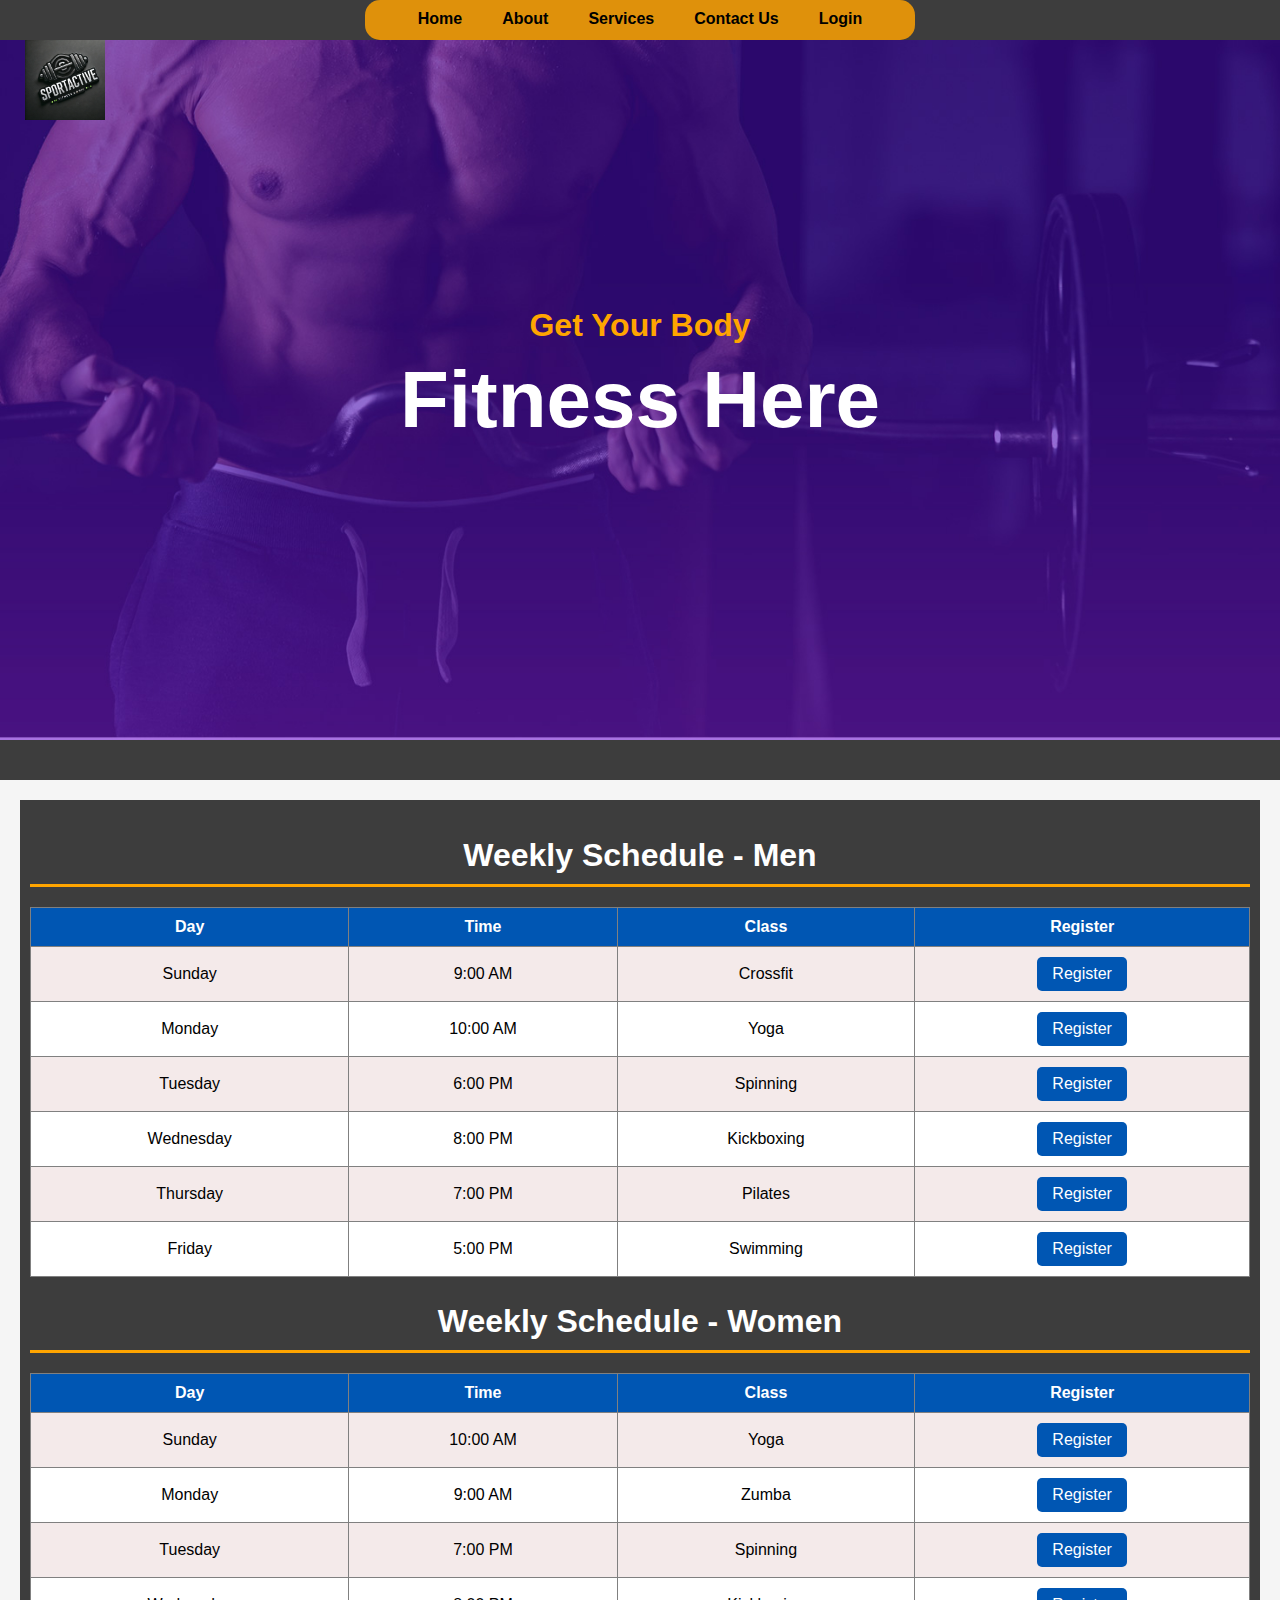
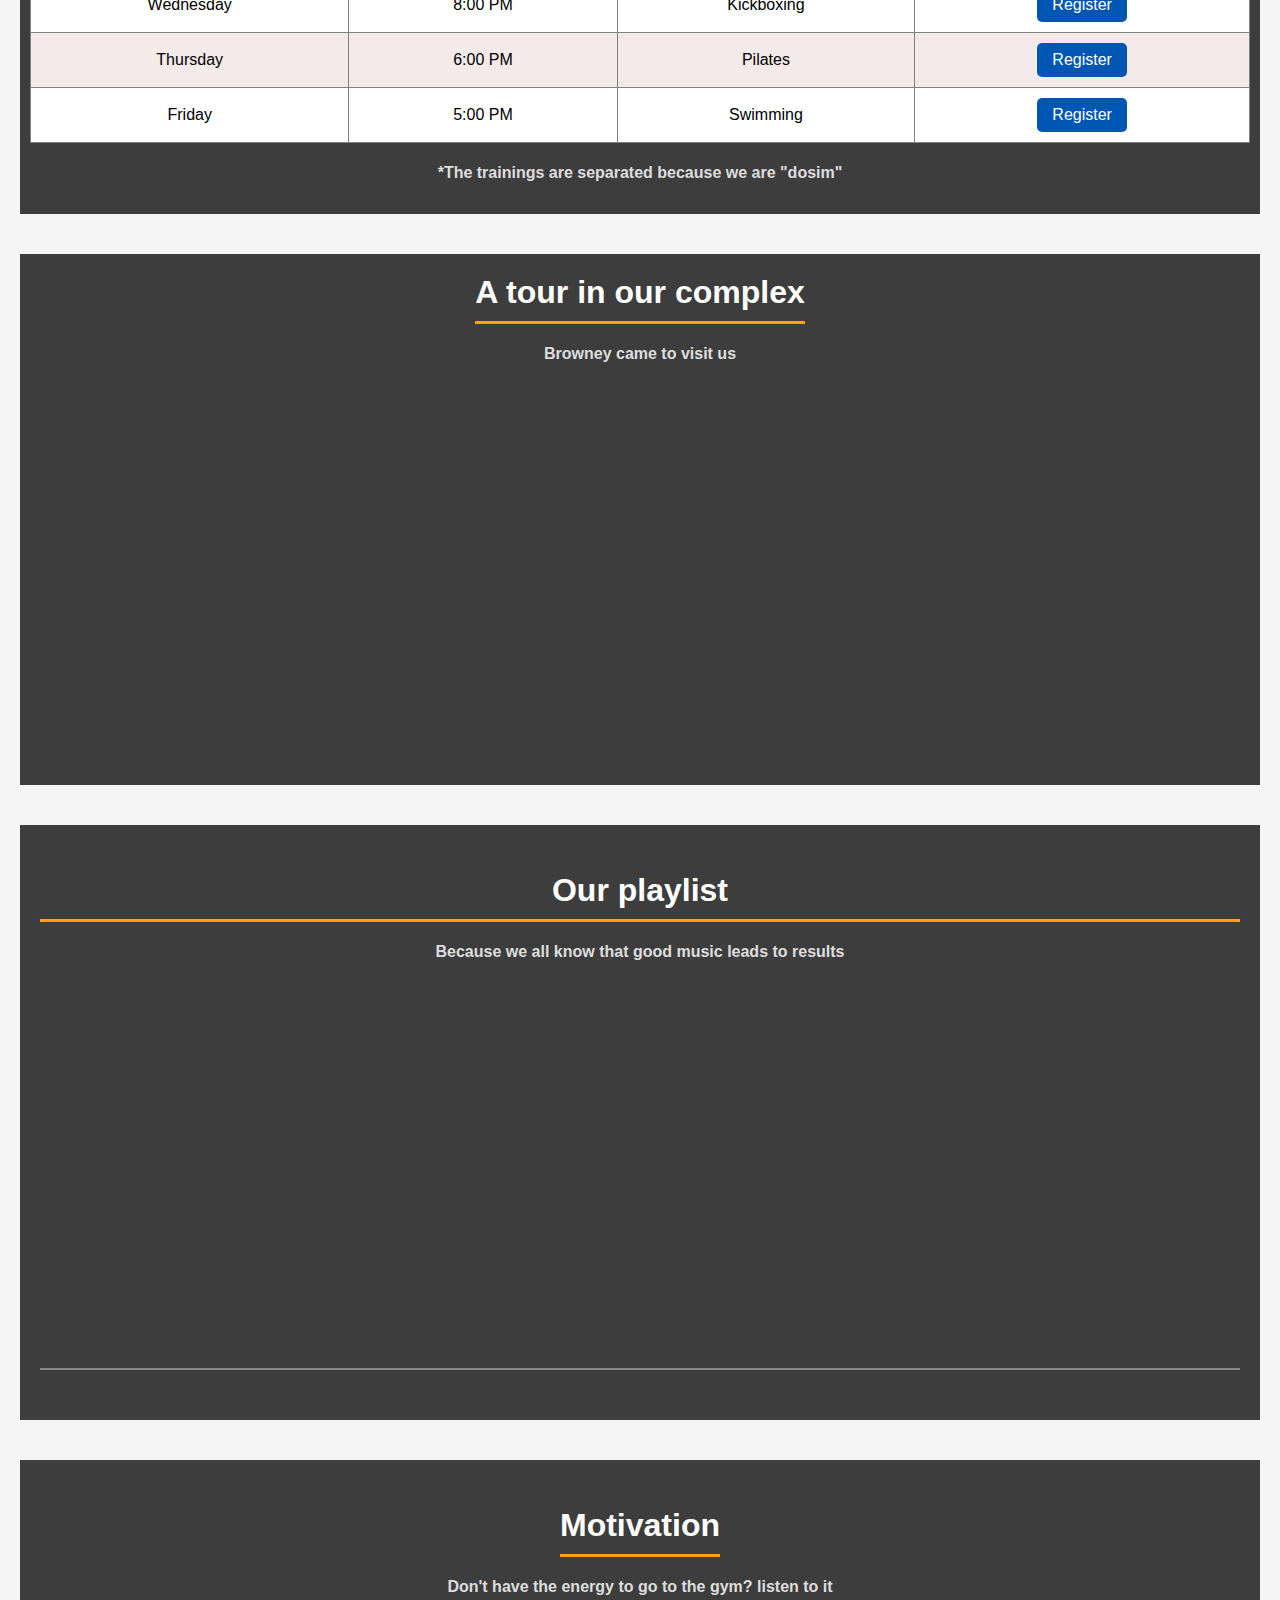
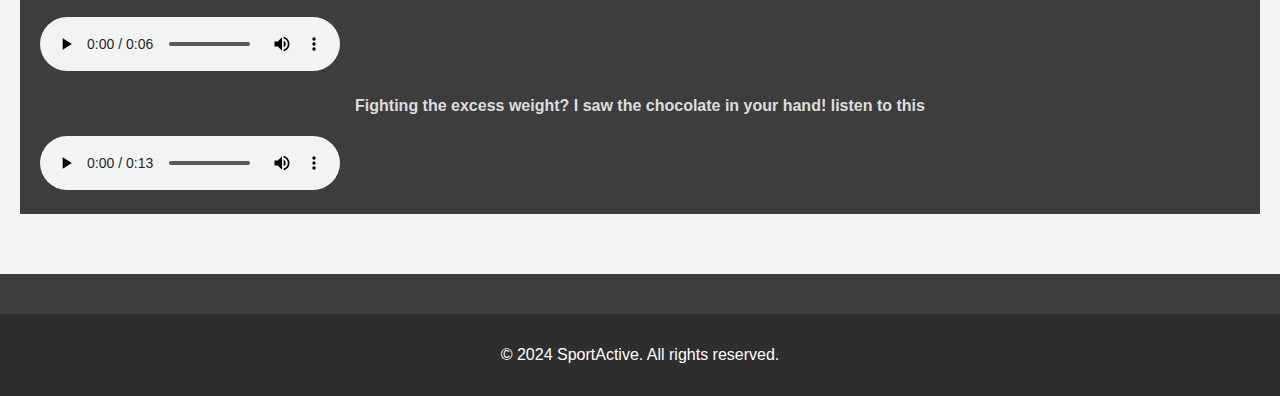
==== commit b215a30b: "Designing the pages and separating HTML and CSS files" ====
--- a/part A/SportActive/index.html
+++ b/part A/SportActive/index.html
@@ -3,30 +3,32 @@
 <head>
     <meta charset="UTF-8">
     <meta name="viewport" content="width=device-width, initial-scale=1.0">
-    <link rel="stylesheet" href="index.css">
-    <link rel="stylesheet" href="nav.css">
+    <link rel="stylesheet" href="css/nav.css">
+    <link rel="stylesheet" href="css/index.css">
     <title>Sport Website</title>
 </head>
 <body>
-        <header class="custom-navbar">
-            <nav class="nav-container">
-                <ul class="nav-menu">
-                    <li><a href="index.html">Home</a></li>
-                    <li><a href="about.html">About</a></li>
-                    <li><a href="service.html">Services</a></li>
-                    <li><a href="contact.html">Contact Us</a></li>
-                    <li><a href="login.html">Login</a></li>
-                </ul>
-            </nav>
-        </header>
-    <div class="opening">
+    <header class="custom-navbar">
+        <nav class="nav-container">
+            <ul class="nav-menu">
+                <li><a href="index.html">Home</a></li>
+                <li><a href="about.html">About</a></li>
+                <li><a href="service.html">Services</a></li>
+                <li><a href="contact.html">Contact Us</a></li>
+                <li><a href="login.html">Login</a></li>
+            </ul>
+        </nav>
+    </header>
+    <div class="opening" style="background-image: url('images/background.jpg')">
         <a href="index.html">
-            <img src="images\logo2.png" class="logo">
+            <img src="images/logo2.png" class="logo">
         </a>
         <h2>Get Your Body</h2>
         <h1>Fitness Here</h1>
     </div>
-    <main class="main-content">
+
+    <!-- Weekly Schedule Section -->
+    <section class="schedule section">
         <aside class="sidebar">
             <h2>Weekly Schedule - Men</h2>
             <table border="1" class="schedule-table">
@@ -181,26 +183,36 @@
             </table>
             <h4>*The trainings are separated because we are "dosim"</h4>
         </aside>
-        <div class="tour">
+
+        <!-- Tour Section -->
+        <section class="tour section"> 
             <h2>A tour in our complex</h2>
             <h4>Browney came to visit us</h4>
             <iframe width="560" height="315" src="https://www.youtube.com/embed/fSTwONwagXY?si=E3Wz_R_QTiVm8znv" title="YouTube video player" frameborder="0" allow="accelerometer; autoplay; clipboard-write; encrypted-media; gyroscope; picture-in-picture; web-share" referrerpolicy="strict-origin-when-cross-origin" allowfullscreen></iframe>
-        </div>
-        <div class="playlist">
+            <div class="section-divider"></div>
+        </section> 
+
+        <!-- Playlist Section -->
+        <section class="playlist section">
             <h2>Our playlist</h2>
             <h4>Because we all know that good music leads to results</h4>
             <iframe style="border-radius:12px" src="https://open.spotify.com/embed/playlist/6V5QVpo2rwuv1iuMtVpQj3?utm_source=generator" width="100%" height="352" frameBorder="0" allowfullscreen="" allow="autoplay; clipboard-write; encrypted-media; fullscreen; picture-in-picture" loading="lazy"></iframe>
-        </div>
-        <div class="motivation">
+            <div class="section-divider"></div> 
+        </section>     
+    
+
+        <!-- Motivation Section -->
+        <div class="motivation section">
             <h2>Motivation</h2>
             <h4>Don't have the energy to go to the gym? listen to it</h4>
-            <audio controls><source src="audio\WakeUp.mp3"/></audio>
+            <audio controls><source src="audio/WakeUp.mp3" /></audio>
             <h4>Fighting the excess weight? I saw the chocolate in your hand! listen to this</h4>
-            <audio controls><source src="audio\PutItDown.mp3"/></audio>
-        </div>
-    </main>
+            <audio controls><source src="audio/PutItDown.mp3" /></audio>
+        </div> 
+    </section>
+
     <footer>
         <p>&copy; 2024 SportActive. All rights reserved.</p>
     </footer>
 </body>
-</html>
+</html>--- a/part A/SportActive/css/nav.css
+++ b/part A/SportActive/css/nav.css
@@ -0,0 +1,90 @@
+.custom-navbar {
+    width: 90%; /* שינוי הרוחב לאחוזים */
+    max-width: 550px; /* שמירה על גבול מקסימלי */
+    height: 40px;
+    background: #df910b;
+    position: sticky;
+    top: 0px;
+    z-index: 1;
+    padding: 0;
+    margin: 0 auto;
+    text-align: center;
+    border-radius: 15px;
+}
+
+.nav-container {
+    display: flex;
+    justify-content: center;
+    padding: 10px 20px;
+}
+
+.nav-menu {
+    list-style: none;
+    display: flex;
+    gap: 20px;
+    margin: 0;
+    padding: 0;
+    justify-content: center;
+}
+
+.nav-menu li a {
+    text-decoration: none;
+    color: black;
+    font-weight: bold;
+    transition: color 0.3s;
+    padding: 5px 10px;
+}
+
+.nav-menu li a:hover {
+    color: #ffffff;
+}
+
+.logo {
+    margin: 0px 25px;
+    width: 80px;
+    height: 80px;
+    display: inline;
+}
+
+footer {
+    background-color: #2E2E2E; 
+    color: white;
+    text-align: center;
+    padding: 1rem 0;
+    position: relative;
+    width: 100%;
+    bottom: 0;
+}
+
+@media screen and (max-width: 768px) {
+    .custom-navbar {
+        width: 95%; /* סרגל רחב יותר במסכים קטנים */
+        border-radius: 10px;
+    }
+
+    .nav-menu {
+        gap: 15px; /* הקטנת המרווחים */
+    }
+
+    .logo {
+        width: 60px; /* הקטנת לוגו */
+        height: 60px;
+    }
+}
+
+@media screen and (max-width: 480px) {
+    .custom-navbar {
+        width: 100%; /* שימוש מלא ברוחב המסך */
+        border-radius: 5px;
+    }
+
+    .nav-menu {
+        flex-direction: column; /* תצוגה אנכית */
+        gap: 10px;
+    }
+
+    .logo {
+        width: 50px; /* לוגו קטן יותר */
+        height: 50px;
+    }
+}
--- a/part A/SportActive/css/index.css
+++ b/part A/SportActive/css/index.css
@@ -0,0 +1,228 @@
+body {
+    font-family: Arial, sans-serif;
+    margin: 0;
+    padding: 0;
+    background-color: #3D3D3D;
+}
+
+.header {
+    background-color: #333;
+    color: white;
+    padding: 10px;
+    text-align: center;
+}
+
+.logo {
+    display: inline;
+    position: absolute; 
+    top: 40px; 
+    left: 0px;
+}
+  
+.opening {
+    background-size: cover; 
+    background-position: center; 
+    background-repeat: no-repeat; 
+    height: 660px; 
+    color: white; 
+    text-align: center; 
+    display: flex; 
+    flex-direction: column;
+    justify-content: center;
+    padding: 20px;
+}
+
+.opening h1 {
+    font-size: 5rem;
+    margin-top: 0;
+}
+
+.opening h2 {
+    font-size: 2rem;
+    margin-bottom: 10px;
+    color: orange;
+}
+
+.main-content {
+    padding: 20px;
+}
+
+.news {
+    flex: 2;
+    margin-right: 20px;
+}
+
+.sidebar {
+    flex: 1;
+    background-color: #3D3D3D;
+    padding: 10px;
+}
+
+.schedule {
+    background-color: #f5f5f5; 
+}
+
+.schedule-table {
+    width: 100%;
+    margin: 20px 0;
+    background-color: #ffffff;
+    border-collapse: collapse;
+}
+
+.schedule-table th, .schedule-table td {
+    text-align: center;
+    padding: 10px;
+}
+
+.schedule-table th {
+    background-color: #0056b3;
+    color: white;
+}
+
+.schedule-table tr:nth-child(even) {
+    background-color: #f4eaea;
+}
+
+.register-label {
+    display: inline-block;
+    cursor: pointer;
+}
+
+.register-checkbox {
+    display: none; /* hidding the checkbox */
+}
+
+.register-btn {
+    display: inline-block;
+    padding: 8px 15px;
+    background-color: #0056b3;
+    color: white;
+    border: none;
+    border-radius: 5px;
+    text-align: center;
+    transition: background-color 0.3s, color 0.3s;
+}
+
+.register-checkbox:checked + .register-btn {
+    background-color: green;
+    color: white;
+    font-weight: bold;
+}
+
+.register-btn:hover {
+    background-color: #003d80;
+}
+
+.tour {
+    background-color: #3D3D3D; 
+    color: white;
+    text-align: center;
+    justify-items: center;
+}
+
+.tour h2 {
+    color: white;
+    font-size: 2rem;
+    margin-top: 0;
+}
+
+.playlist {
+    background-color: #3D3D3D; 
+    color: white;
+    text-align: center;
+}
+
+.motivation {
+    /* background-image: url("https://tivazo.com/wp-content/uploads/2024/05/How-to-Keep-Yourself-Motivated-10-Best-Tips-and-Tricks.webp");
+    background-size: cover; 
+    background-position: center; 
+    background-repeat: no-repeat; */
+    background-color: #3D3D3D; 
+    align-content: space-around;
+    justify-items: center;
+}
+
+
+@media screen and (max-width: 768px) {
+    .opening h1 {
+        font-size: 3rem;
+    }
+
+    .opening h2 {
+        font-size: 1.5rem;
+    }
+
+    .news {
+        margin-right: 0;
+    }
+
+    .schedule-table {
+        font-size: 0.8rem;
+    }
+
+    .motivation {
+        background-size: cover;
+        height: 300px;
+    }
+
+    .tour h2 {
+        font-size: 1.5rem;
+    }
+    iframe {
+        width: 30rem;
+    }
+}
+
+@media screen and (max-width: 480px) {
+    .opening {
+        height: 400px;
+    }
+
+    .opening h1 {
+        font-size: 2rem;
+    }
+
+    .opening h2 {
+        font-size: 1rem;
+    }
+
+    .motivation {
+        background-size: cover;
+        height: 200px;
+        padding: 5px;
+    }
+
+    .tour h2 {
+        font-size: 1.2rem;
+    }
+
+    .tour iframe {
+        width: 100%;
+        height: auto;
+    }
+}
+
+.section-divider {
+    border-bottom: 2px solid #888; 
+    margin: 30px 0; 
+}
+
+
+.section {
+    margin: 40px 0; 
+    padding: 20px; 
+}
+
+.section h2 {
+    font-size: 2rem;
+    border-bottom: 3px solid orange; 
+    padding-bottom: 10px;
+    margin-bottom: 20px;
+    color: white;
+    text-align: center;
+}
+
+.section h4 {
+    color: #ddd;
+    text-align: center;
+}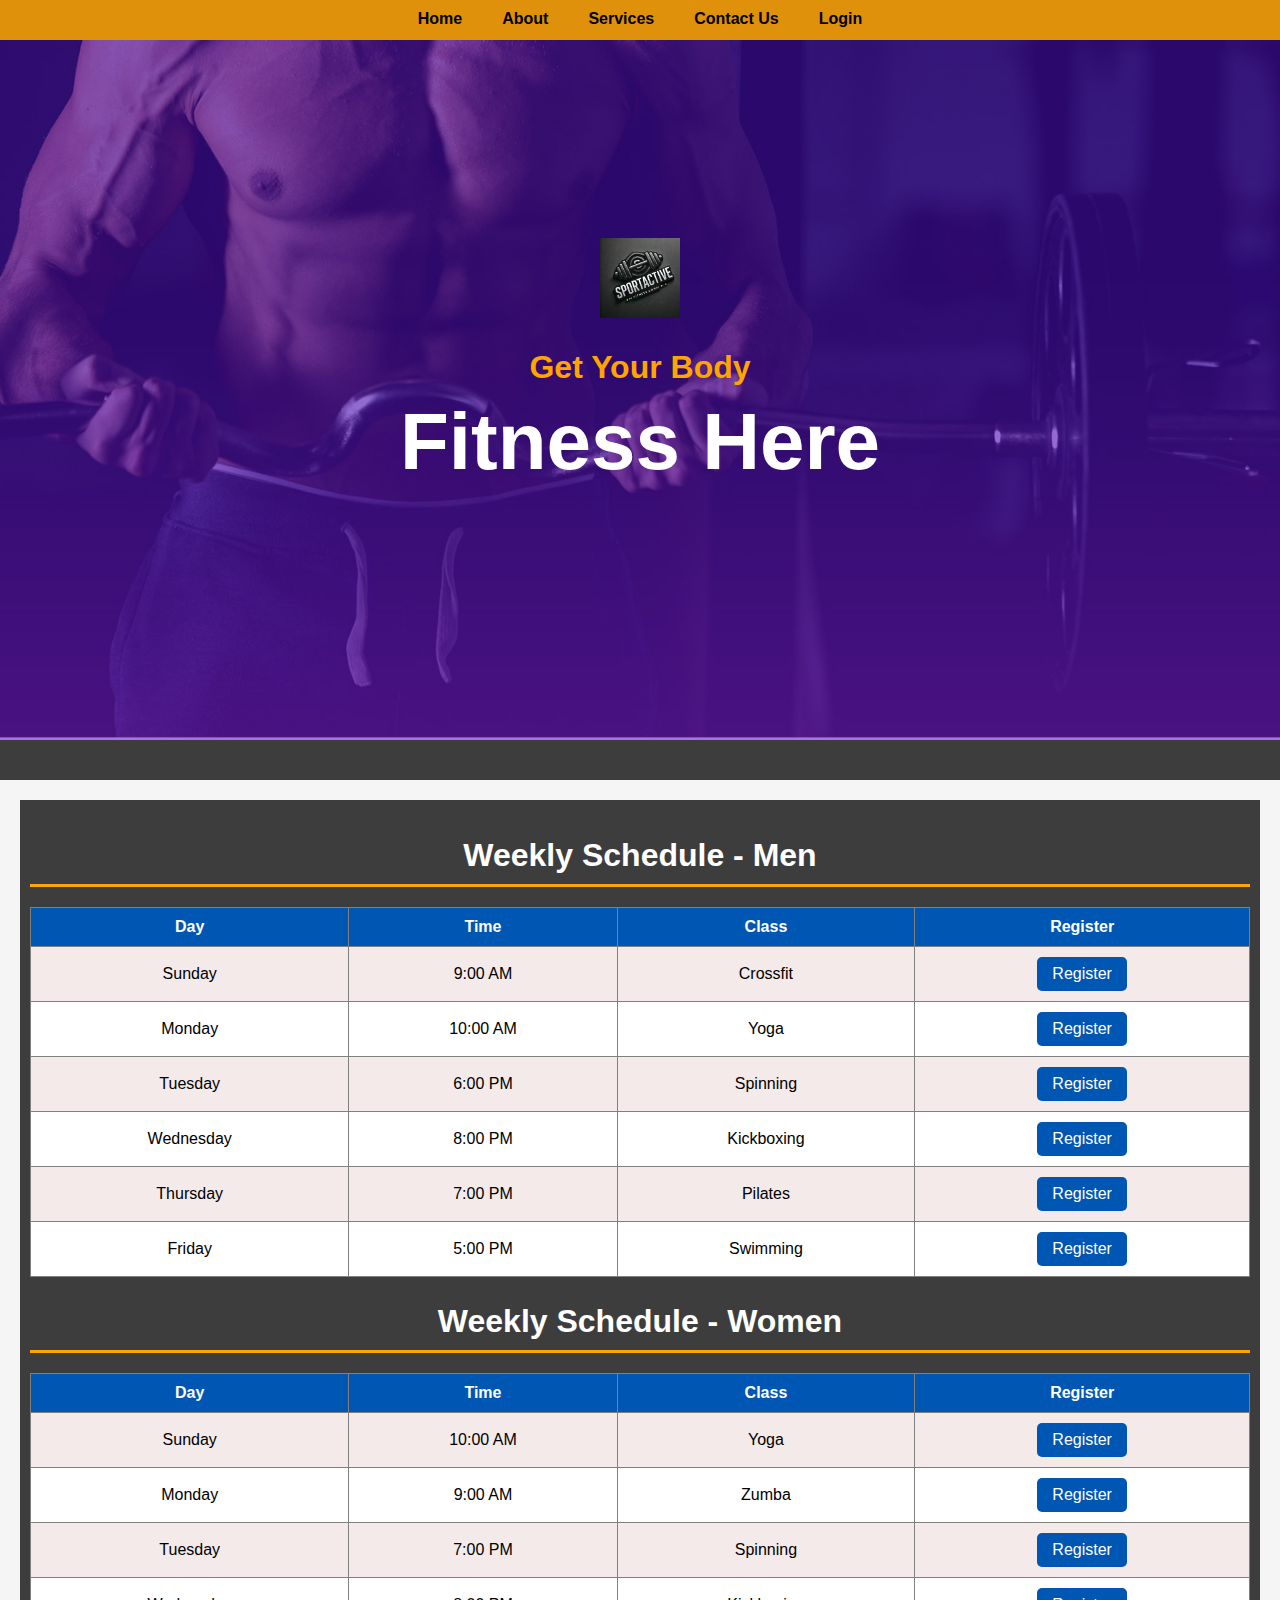
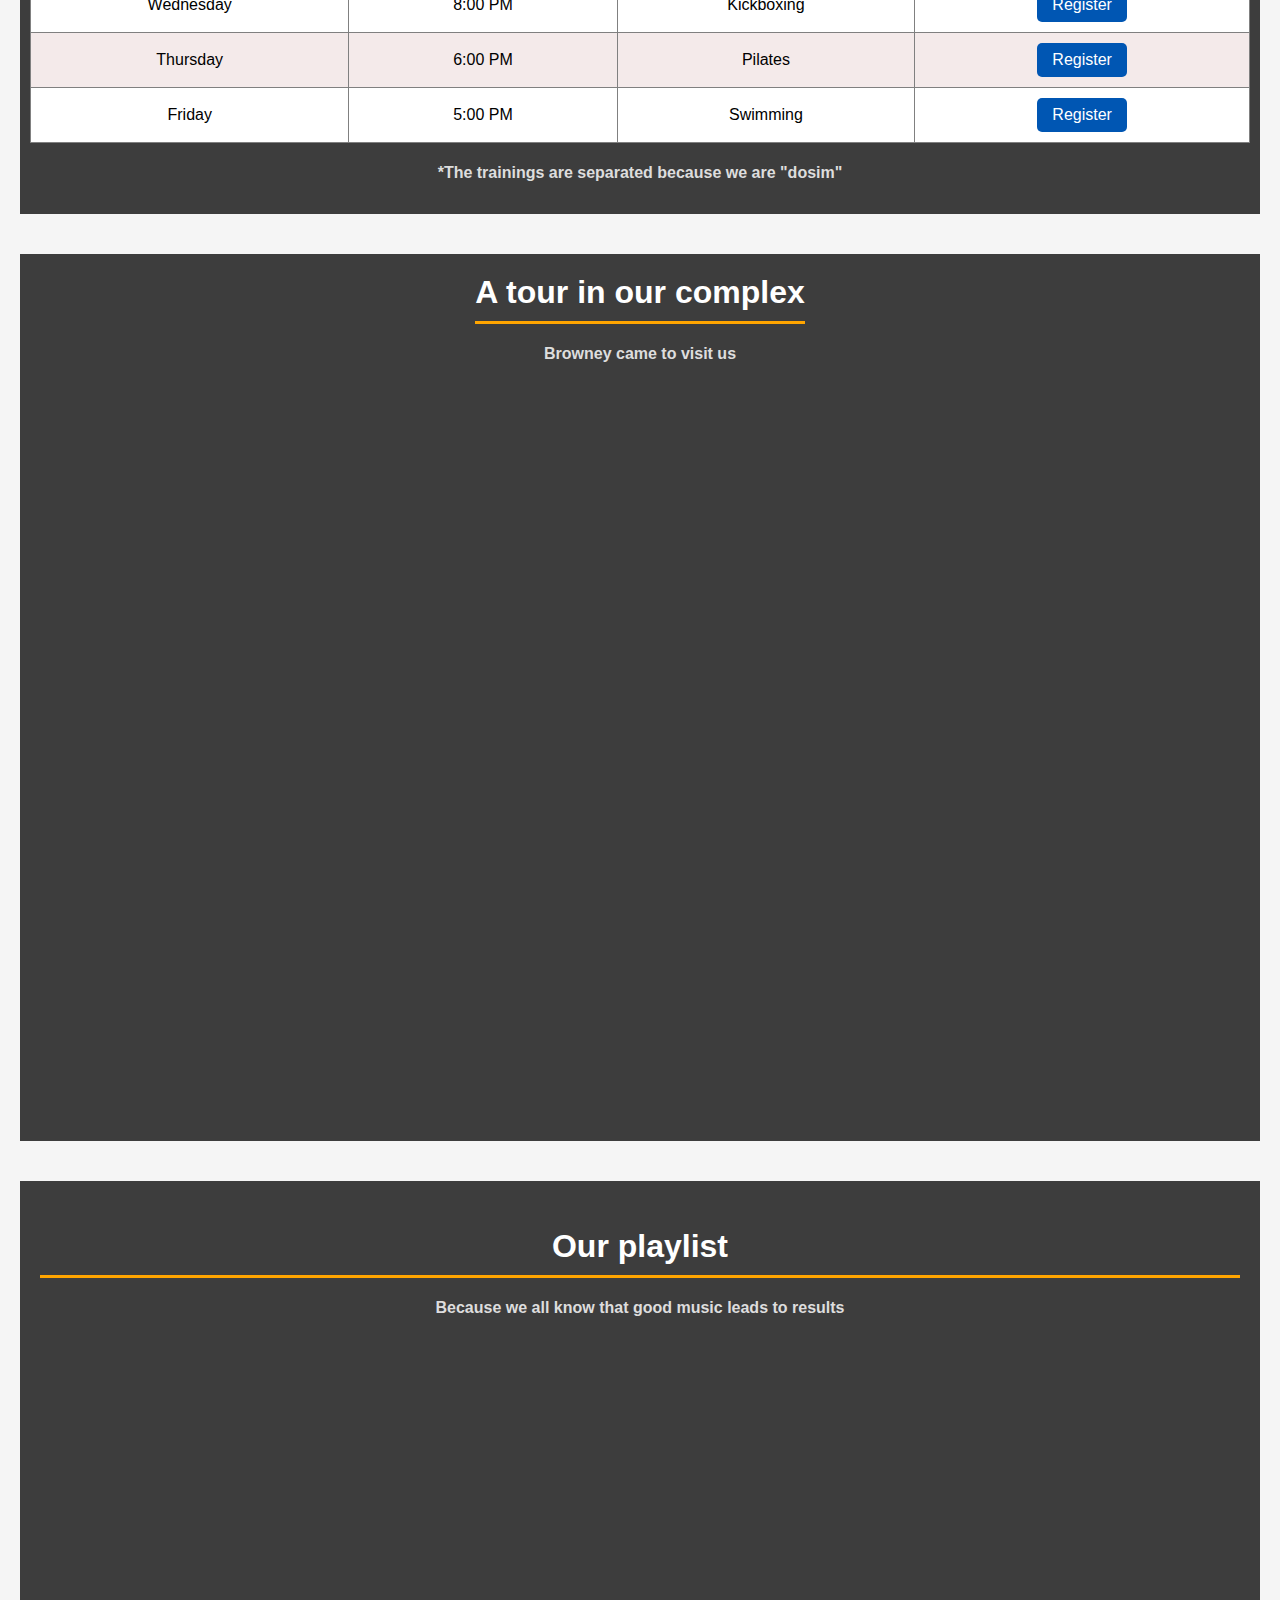
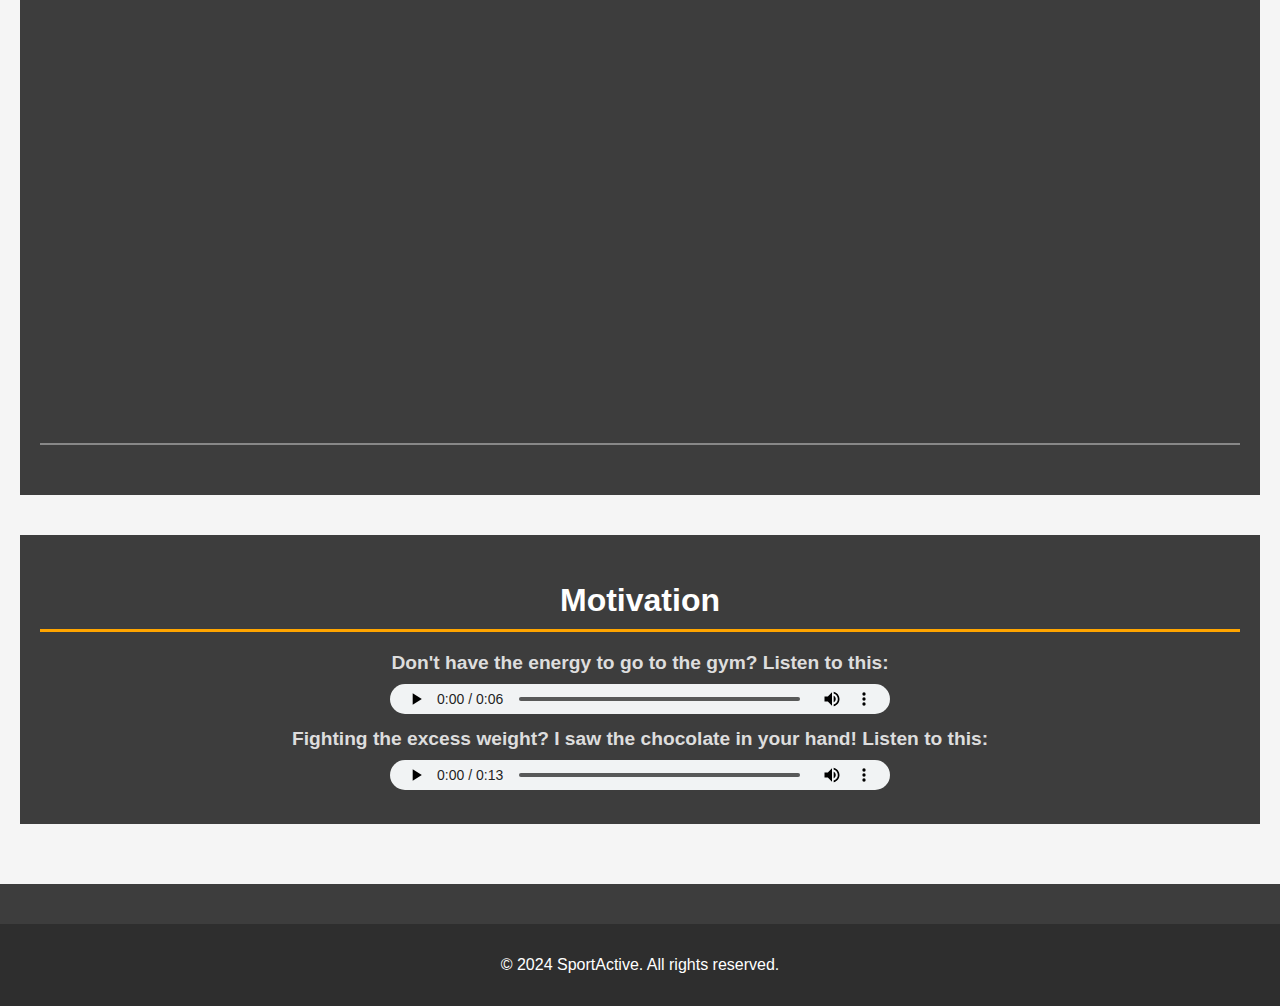
==== commit 238f2e97: "Enhance responsiveness and layout adjustments for navigation and service sections" ====
--- a/part A/SportActive/index.html
+++ b/part A/SportActive/index.html
@@ -19,176 +19,184 @@
             </ul>
         </nav>
     </header>
+    
     <div class="opening" style="background-image: url('images/background.jpg')">
         <a href="index.html">
             <img src="images/logo2.png" class="logo">
         </a>
-        <h2>Get Your Body</h2>
-        <h1>Fitness Here</h1>
+        <div class="opening-titles">
+            <h2>Get Your Body</h2>
+            <h1>Fitness Here</h1>
+        </div>
     </div>
+    
 
     <!-- Weekly Schedule Section -->
     <section class="schedule section">
         <aside class="sidebar">
-            <h2>Weekly Schedule - Men</h2>
-            <table border="1" class="schedule-table">
-                <tr>
-                    <th>Day</th>
-                    <th>Time</th>
-                    <th>Class</th>
-                    <th>Register</th>
-                </tr>
-                <tr>
-                    <td>Sunday</td>
-                    <td>9:00 AM</td>
-                    <td>Crossfit</td>
-                    <td>
-                        <label class="register-label">
-                            <input type="checkbox" class="register-checkbox">
-                            <span class="register-btn">Register</span>
-                        </label>
-                    </td>
-                </tr>
-                <tr>
-                    <td>Monday</td>
-                    <td>10:00 AM</td>
-                    <td>Yoga</td>
-                    <td>
-                        <label class="register-label">
-                            <input type="checkbox" class="register-checkbox">
-                            <span class="register-btn">Register</span>
-                        </label>
-                    </td>
-                </tr>
-                <tr>
-                    <td>Tuesday</td>
-                    <td>6:00 PM</td>
-                    <td>Spinning</td>
-                    <td>
-                        <label class="register-label">
-                            <input type="checkbox" class="register-checkbox">
-                            <span class="register-btn">Register</span>
-                        </label>
-                    </td>
-                </tr>
-                <tr>
-                    <td>Wednesday</td>
-                    <td>8:00 PM</td>
-                    <td>Kickboxing</td>
-                    <td>
-                        <label class="register-label">
-                            <input type="checkbox" class="register-checkbox">
-                            <span class="register-btn">Register</span>
-                        </label>
-                    </td>
-                </tr>
-                <tr>
-                    <td>Thursday</td>
-                    <td>7:00 PM</td>
-                    <td>Pilates</td>
-                    <td>
-                        <label class="register-label">
-                            <input type="checkbox" class="register-checkbox">
-                            <span class="register-btn">Register</span>
-                        </label>
-                    </td>
-                </tr>
-                <tr>
-                    <td>Friday</td>
-                    <td>5:00 PM</td>
-                    <td>Swimming</td>
-                    <td>
-                        <label class="register-label">
-                            <input type="checkbox" class="register-checkbox">
-                            <span class="register-btn">Register</span>
-                        </label>
-                    </td>
-                </tr>
-            </table>
-    
-            <h2>Weekly Schedule - Women</h2>
-            <table border="1" class="schedule-table">
-                <tr>
-                    <th>Day</th>
-                    <th>Time</th>
-                    <th>Class</th>
-                    <th>Register</th>
-                </tr>
-                <tr>
-                    <td>Sunday</td>
-                    <td>10:00 AM</td>
-                    <td>Yoga</td>
-                    <td>
-                        <label class="register-label">
-                            <input type="checkbox" class="register-checkbox">
-                            <span class="register-btn">Register</span>
-                        </label>
-                    </td>
-                </tr>
-                <tr>
-                    <td>Monday</td>
-                    <td>9:00 AM</td>
-                    <td>Zumba</td>
-                    <td>
-                        <label class="register-label">
-                            <input type="checkbox" class="register-checkbox">
-                            <span class="register-btn">Register</span>
-                        </label>
-                    </td>
-                </tr>
-                <tr>
-                    <td>Tuesday</td>
-                    <td>7:00 PM</td>
-                    <td>Spinning</td>
-                    <td>
-                        <label class="register-label">
-                            <input type="checkbox" class="register-checkbox">
-                            <span class="register-btn">Register</span>
-                        </label>
-                    </td>
-                </tr>
-                <tr>
-                    <td>Wednesday</td>
-                    <td>8:00 PM</td>
-                    <td>Kickboxing</td>
-                    <td>
-                        <label class="register-label">
-                            <input type="checkbox" class="register-checkbox">
-                            <span class="register-btn">Register</span>
-                        </label>
-                    </td>
-                </tr>
-                <tr>
-                    <td>Thursday</td>
-                    <td>6:00 PM</td>
-                    <td>Pilates</td>
-                    <td>
-                        <label class="register-label">
-                            <input type="checkbox" class="register-checkbox">
-                            <span class="register-btn">Register</span>
-                        </label>
-                    </td>
-                </tr>
-                <tr>
-                    <td>Friday</td>
-                    <td>5:00 PM</td>
-                    <td>Swimming</td>
-                    <td>
-                        <label class="register-label">
-                            <input type="checkbox" class="register-checkbox">
-                            <span class="register-btn">Register</span>
-                        </label>
-                    </td>
-                </tr>
-            </table>
-            <h4>*The trainings are separated because we are "dosim"</h4>
+            <div class="tables-container">
+                <h2>Weekly Schedule - Men</h2>
+                <table border="1" class="schedule-table">
+                    <tr>
+                        <th>Day</th>
+                        <th>Time</th>
+                        <th>Class</th>
+                        <th>Register</th>
+                    </tr>
+                    <tr>
+                        <td>Sunday</td>
+                        <td>9:00 AM</td>
+                        <td>Crossfit</td>
+                        <td>
+                            <label class="register-label">
+                                <input type="checkbox" class="register-checkbox">
+                                <span class="register-btn">Register</span>
+                            </label>
+                        </td>
+                    </tr>
+                    <tr>
+                        <td>Monday</td>
+                        <td>10:00 AM</td>
+                        <td>Yoga</td>
+                        <td>
+                            <label class="register-label">
+                                <input type="checkbox" class="register-checkbox">
+                                <span class="register-btn">Register</span>
+                            </label>
+                        </td>
+                    </tr>
+                    <tr>
+                        <td>Tuesday</td>
+                        <td>6:00 PM</td>
+                        <td>Spinning</td>
+                        <td>
+                            <label class="register-label">
+                                <input type="checkbox" class="register-checkbox">
+                                <span class="register-btn">Register</span>
+                            </label>
+                        </td>
+                    </tr>
+                    <tr>
+                        <td>Wednesday</td>
+                        <td>8:00 PM</td>
+                        <td>Kickboxing</td>
+                        <td>
+                            <label class="register-label">
+                                <input type="checkbox" class="register-checkbox">
+                                <span class="register-btn">Register</span>
+                            </label>
+                        </td>
+                    </tr>
+                    <tr>
+                        <td>Thursday</td>
+                        <td>7:00 PM</td>
+                        <td>Pilates</td>
+                        <td>
+                            <label class="register-label">
+                                <input type="checkbox" class="register-checkbox">
+                                <span class="register-btn">Register</span>
+                            </label>
+                        </td>
+                    </tr>
+                    <tr>
+                        <td>Friday</td>
+                        <td>5:00 PM</td>
+                        <td>Swimming</td>
+                        <td>
+                            <label class="register-label">
+                                <input type="checkbox" class="register-checkbox">
+                                <span class="register-btn">Register</span>
+                            </label>
+                        </td>
+                    </tr>
+                </table>
+            
+                <h2>Weekly Schedule - Women</h2>
+                <table border="1" class="schedule-table">
+                    <tr>
+                        <th>Day</th>
+                        <th>Time</th>
+                        <th>Class</th>
+                        <th>Register</th>
+                    </tr>
+                    <tr>
+                        <td>Sunday</td>
+                        <td>10:00 AM</td>
+                        <td>Yoga</td>
+                        <td>
+                            <label class="register-label">
+                                <input type="checkbox" class="register-checkbox">
+                                <span class="register-btn">Register</span>
+                            </label>
+                        </td>
+                    </tr>
+                    <tr>
+                        <td>Monday</td>
+                        <td>9:00 AM</td>
+                        <td>Zumba</td>
+                        <td>
+                            <label class="register-label">
+                                <input type="checkbox" class="register-checkbox">
+                                <span class="register-btn">Register</span>
+                            </label>
+                        </td>
+                    </tr>
+                    <tr>
+                        <td>Tuesday</td>
+                        <td>7:00 PM</td>
+                        <td>Spinning</td>
+                        <td>
+                            <label class="register-label">
+                                <input type="checkbox" class="register-checkbox">
+                                <span class="register-btn">Register</span>
+                            </label>
+                        </td>
+                    </tr>
+                    <tr>
+                        <td>Wednesday</td>
+                        <td>8:00 PM</td>
+                        <td>Kickboxing</td>
+                        <td>
+                            <label class="register-label">
+                                <input type="checkbox" class="register-checkbox">
+                                <span class="register-btn">Register</span>
+                            </label>
+                        </td>
+                    </tr>
+                    <tr>
+                        <td>Thursday</td>
+                        <td>6:00 PM</td>
+                        <td>Pilates</td>
+                        <td>
+                            <label class="register-label">
+                                <input type="checkbox" class="register-checkbox">
+                                <span class="register-btn">Register</span>
+                            </label>
+                        </td>
+                    </tr>
+                    <tr>
+                        <td>Friday</td>
+                        <td>5:00 PM</td>
+                        <td>Swimming</td>
+                        <td>
+                            <label class="register-label">
+                                <input type="checkbox" class="register-checkbox">
+                                <span class="register-btn">Register</span>
+                            </label>
+                        </td>
+                    </tr>
+                </table>
+                <h4>*The trainings are separated because we are "dosim"</h4>
+            </div>
         </aside>
 
         <!-- Tour Section -->
         <section class="tour section"> 
             <h2>A tour in our complex</h2>
             <h4>Browney came to visit us</h4>
-            <iframe width="560" height="315" src="https://www.youtube.com/embed/fSTwONwagXY?si=E3Wz_R_QTiVm8znv" title="YouTube video player" frameborder="0" allow="accelerometer; autoplay; clipboard-write; encrypted-media; gyroscope; picture-in-picture; web-share" referrerpolicy="strict-origin-when-cross-origin" allowfullscreen></iframe>
+            <div class="video-container">
+                <iframe width="560" height="315" src="https://www.youtube.com/embed/fSTwONwagXY?si=E3Wz_R_QTiVm8znv" title="YouTube video player" frameborder="0" allow="accelerometer; autoplay; clipboard-write; encrypted-media; gyroscope; picture-in-picture; web-share" referrerpolicy="strict-origin-when-cross-origin" allowfullscreen></iframe>
+            </div>
             <div class="section-divider"></div>
         </section> 
 
@@ -196,19 +204,30 @@
         <section class="playlist section">
             <h2>Our playlist</h2>
             <h4>Because we all know that good music leads to results</h4>
-            <iframe style="border-radius:12px" src="https://open.spotify.com/embed/playlist/6V5QVpo2rwuv1iuMtVpQj3?utm_source=generator" width="100%" height="352" frameBorder="0" allowfullscreen="" allow="autoplay; clipboard-write; encrypted-media; fullscreen; picture-in-picture" loading="lazy"></iframe>
+            <div class="playlist-container">
+                <iframe style="border-radius:12px" 
+                        src="https://open.spotify.com/embed/playlist/6V5QVpo2rwuv1iuMtVpQj3?utm_source=generator" 
+                        title="Spotify playlist" 
+                        allow="autoplay; clipboard-write; encrypted-media; fullscreen; picture-in-picture" 
+                        loading="lazy">
+                </iframe>
+            </div>
             <div class="section-divider"></div> 
-        </section>     
+        </section>   
     
 
         <!-- Motivation Section -->
         <div class="motivation section">
             <h2>Motivation</h2>
-            <h4>Don't have the energy to go to the gym? listen to it</h4>
-            <audio controls><source src="audio/WakeUp.mp3" /></audio>
-            <h4>Fighting the excess weight? I saw the chocolate in your hand! listen to this</h4>
-            <audio controls><source src="audio/PutItDown.mp3" /></audio>
-        </div> 
+            <h4>Don't have the energy to go to the gym? Listen to this:</h4>
+            <div class="audio-container">
+                <audio controls><source src="audio/WakeUp.mp3" /></audio>
+            </div>
+            <h4>Fighting the excess weight? I saw the chocolate in your hand! Listen to this:</h4>
+            <div class="audio-container">
+                <audio controls><source src="audio/PutItDown.mp3" /></audio>
+            </div>
+        </div>
     </section>
 
     <footer>
--- a/part A/SportActive/css/nav.css
+++ b/part A/SportActive/css/nav.css
@@ -1,15 +1,13 @@
 .custom-navbar {
-    width: 90%; /* שינוי הרוחב לאחוזים */
-    max-width: 550px; /* שמירה על גבול מקסימלי */
+    width: 100%; 
     height: 40px;
     background: #df910b;
     position: sticky;
     top: 0px;
     z-index: 1;
     padding: 0;
-    margin: 0 auto;
+    margin: 0 0;
     text-align: center;
-    border-radius: 15px;
 }
 
 .nav-container {
@@ -21,6 +19,7 @@
 .nav-menu {
     list-style: none;
     display: flex;
+    flex-wrap: wrap;
     gap: 20px;
     margin: 0;
     padding: 0;
@@ -59,32 +58,53 @@
 @media screen and (max-width: 768px) {
     .custom-navbar {
         width: 95%; /* סרגל רחב יותר במסכים קטנים */
-        border-radius: 10px;
+        height: 200%;
     }
 
     .nav-menu {
         gap: 15px; /* הקטנת המרווחים */
+        flex-direction: row; /* תצוגה אופקית */
+    }
+
+    .nav-menu li {
+        display: flex;
+        flex-wrap: wrap;
     }
 
     .logo {
         width: 60px; /* הקטנת לוגו */
         height: 60px;
+        top: 48px;
     }
 }
 
 @media screen and (max-width: 480px) {
     .custom-navbar {
         width: 100%; /* שימוש מלא ברוחב המסך */
+        height: 200%;
         border-radius: 5px;
     }
 
     .nav-menu {
-        flex-direction: column; /* תצוגה אנכית */
+        flex-direction: row; /* תצוגה אופקית */
         gap: 10px;
     }
 
     .logo {
         width: 50px; /* לוגו קטן יותר */
         height: 50px;
+        top: 3px;
     }
 }
+
+@media screen and (max-width: 320px) {
+    .nav-menu li a {
+        padding: 5px 5px; /* כפתורים קטנים יותר */
+    }
+
+    .logo {
+        width: 40px; /* לוגו קטן יותר */
+        height: 40px;
+    }
+    
+}
--- a/part A/SportActive/css/index.css
+++ b/part A/SportActive/css/index.css
@@ -10,13 +10,6 @@
     color: white;
     padding: 10px;
     text-align: center;
-}
-
-.logo {
-    display: inline;
-    position: absolute; 
-    top: 40px; 
-    left: 0px;
 }
   
 .opening {
@@ -126,6 +119,39 @@
     margin-top: 0;
 }
 
+.video-container {
+    position: relative;
+    width: 100%; /* תופס את כל רוחב המסך */
+    padding-bottom: 56.25%; /* יחס גובה-רוחב של 16:9 */
+    height: 0; /* אין גובה ישיר, רק דרך padding */
+    overflow: hidden;
+}
+
+.video-container iframe {
+    position: absolute;
+    top: 0;
+    left: 0;
+    width: 100%; /* תתאים לרוחב הקונטיינר */
+    height: 100%; /* תתאים לגובה שנוצר */
+    border: none;
+}
+.playlist-container {
+    position: relative;
+    width: 100%; /* תופס את כל רוחב המסך */
+    padding-bottom: 56.25%; /* יחס גובה-רוחב של 16:9 */
+    height: 0; /* אין גובה ישיר, רק דרך padding */
+    overflow: hidden;
+}
+.playlist-container iframe {
+    position: absolute;
+    top: 0;
+    left: 0;
+    width: 100%; /* תתאים לרוחב הקונטיינר */
+    height: 100%; /* תתאים לגובה שנוצר */
+    border: none;
+    border-radius: 12px; /* לשמור על העיצוב של Spotify */
+}
+
 .playlist {
     background-color: #3D3D3D; 
     color: white;
@@ -133,15 +159,35 @@
 }
 
 .motivation {
-    /* background-image: url("https://tivazo.com/wp-content/uploads/2024/05/How-to-Keep-Yourself-Motivated-10-Best-Tips-and-Tricks.webp");
-    background-size: cover; 
-    background-position: center; 
-    background-repeat: no-repeat; */
     background-color: #3D3D3D; 
-    align-content: space-around;
-    justify-items: center;
-}
-
+    color: white;
+    text-align: center;
+    padding: 20px;
+}
+
+.motivation h2 {
+    font-size: 2rem;
+    margin-bottom: 10px;
+}
+
+.motivation h4 {
+    font-size: 1.2rem;
+    margin: 10px 0;
+}
+
+.audio-container {
+    position: relative;
+    width: 100%;
+    max-width: 500px; /* רוחב מקסימלי */
+    margin: 10px auto;
+}
+
+audio {
+    width: 100%;
+    height: 30px; /* גובה גלוי עבור האודיו */
+    border-radius: 5px; /* עיצוב מעוגל */
+    background-color: #3D3D3D; /* רקע תואם לעיצוב הכללי */
+}
 
 @media screen and (max-width: 768px) {
     .opening h1 {
@@ -168,8 +214,23 @@
     .tour h2 {
         font-size: 1.5rem;
     }
+
     iframe {
         width: 30rem;
+    }
+    .playlist-container {
+        padding-bottom: 75%; /* יחס גובה-רוחב של 4:3 */
+    }
+    .motivation h2 {
+        font-size: 1.8rem;
+    }
+
+    .motivation h4 {
+        font-size: 1rem;
+    }
+
+    .audio-container {
+        max-width: 400px;
     }
 }
 
@@ -186,12 +247,6 @@
         font-size: 1rem;
     }
 
-    .motivation {
-        background-size: cover;
-        height: 200px;
-        padding: 5px;
-    }
-
     .tour h2 {
         font-size: 1.2rem;
     }
@@ -199,6 +254,35 @@
     .tour iframe {
         width: 100%;
         height: auto;
+    }
+
+    .video-container {
+        padding-bottom: 75%; /* יחס גובה-רוחב של 4:3 */
+    }
+    .playlist-container {
+        padding-bottom: 100%; /* יחס גובה-רוחב של 1:1 */
+    }
+
+    .motivation h2 {
+        font-size: 1.5rem;
+    }
+
+    .motivation h4 {
+        font-size: 0.9rem;
+    }
+
+    .audio-container {
+        max-width: 300px;
+    }
+}
+
+@media screen and (max-width: 380px) {
+    .video-container {
+        padding-bottom: 100%; /* יחס גובה-רוחב של 1:1, אם יש צורך */
+    }
+    
+    table.schedule-table {
+        font-size: 0.6em;
     }
 }
 
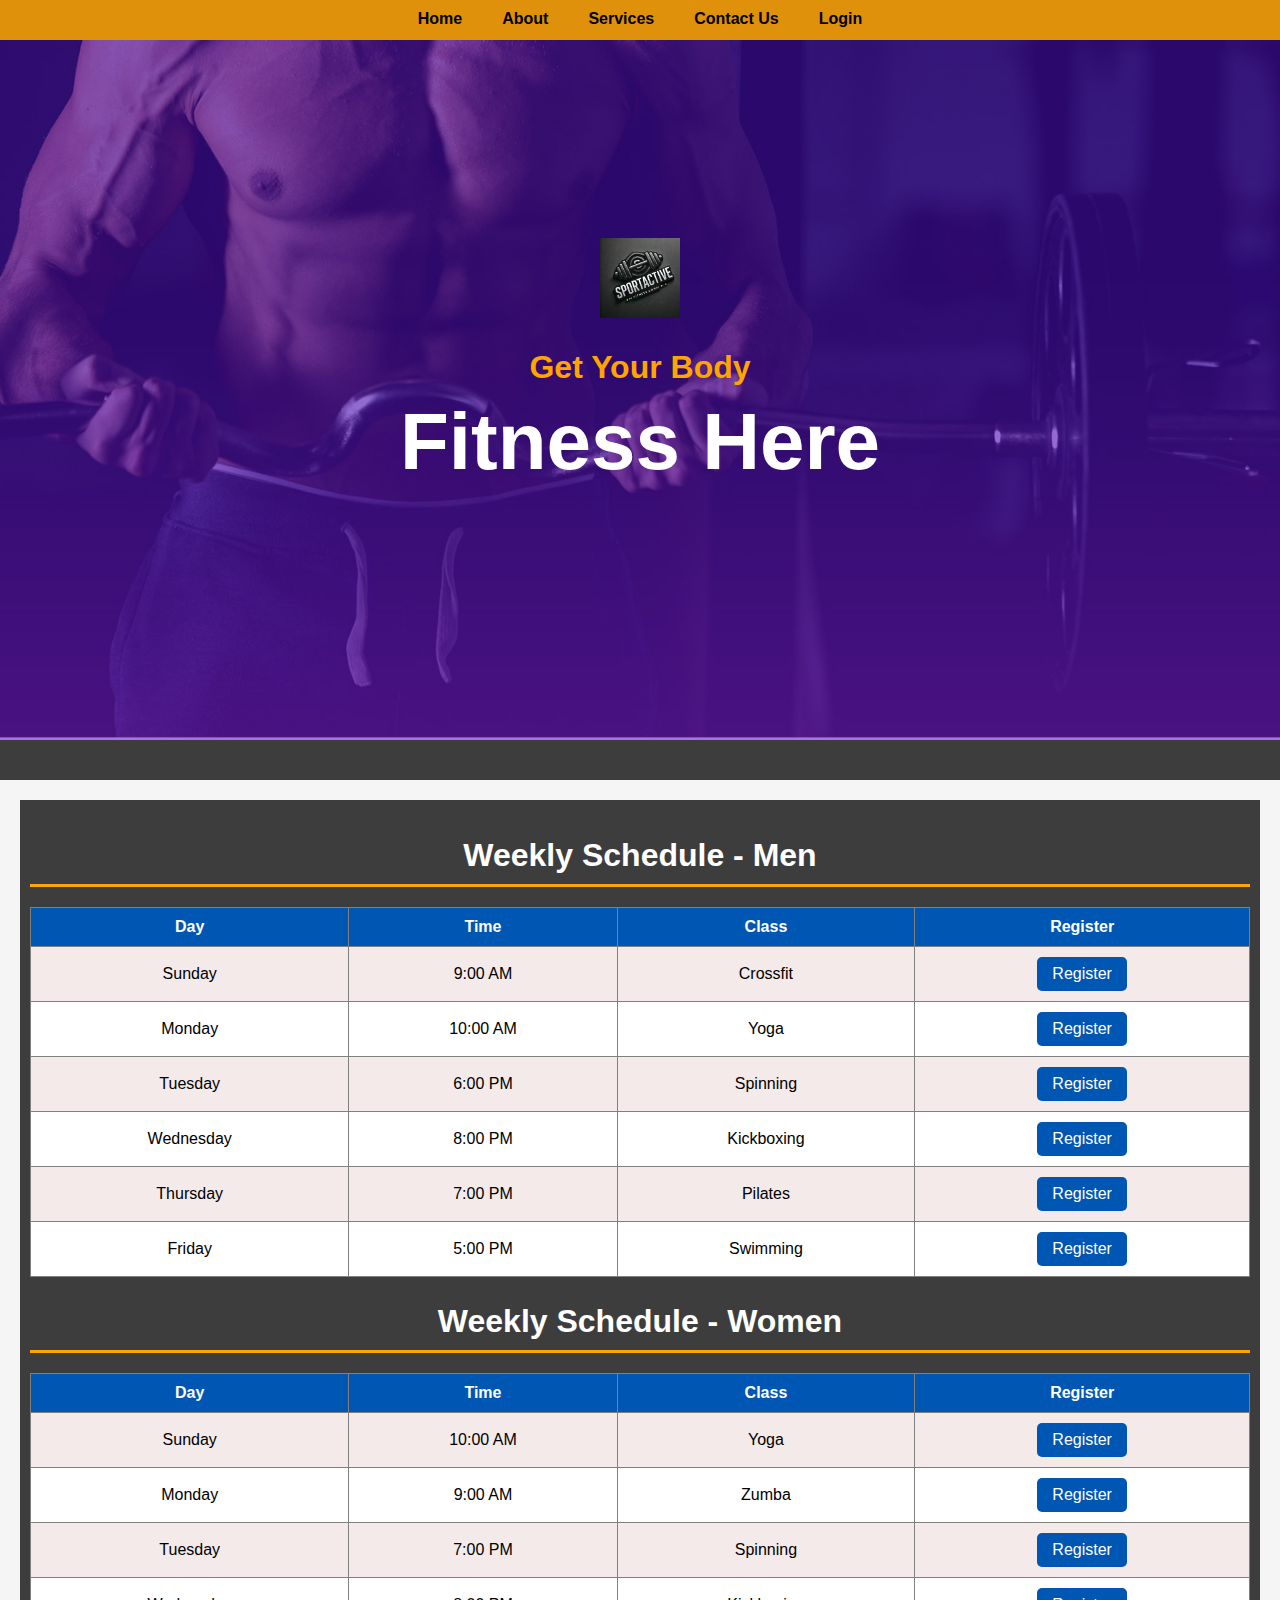
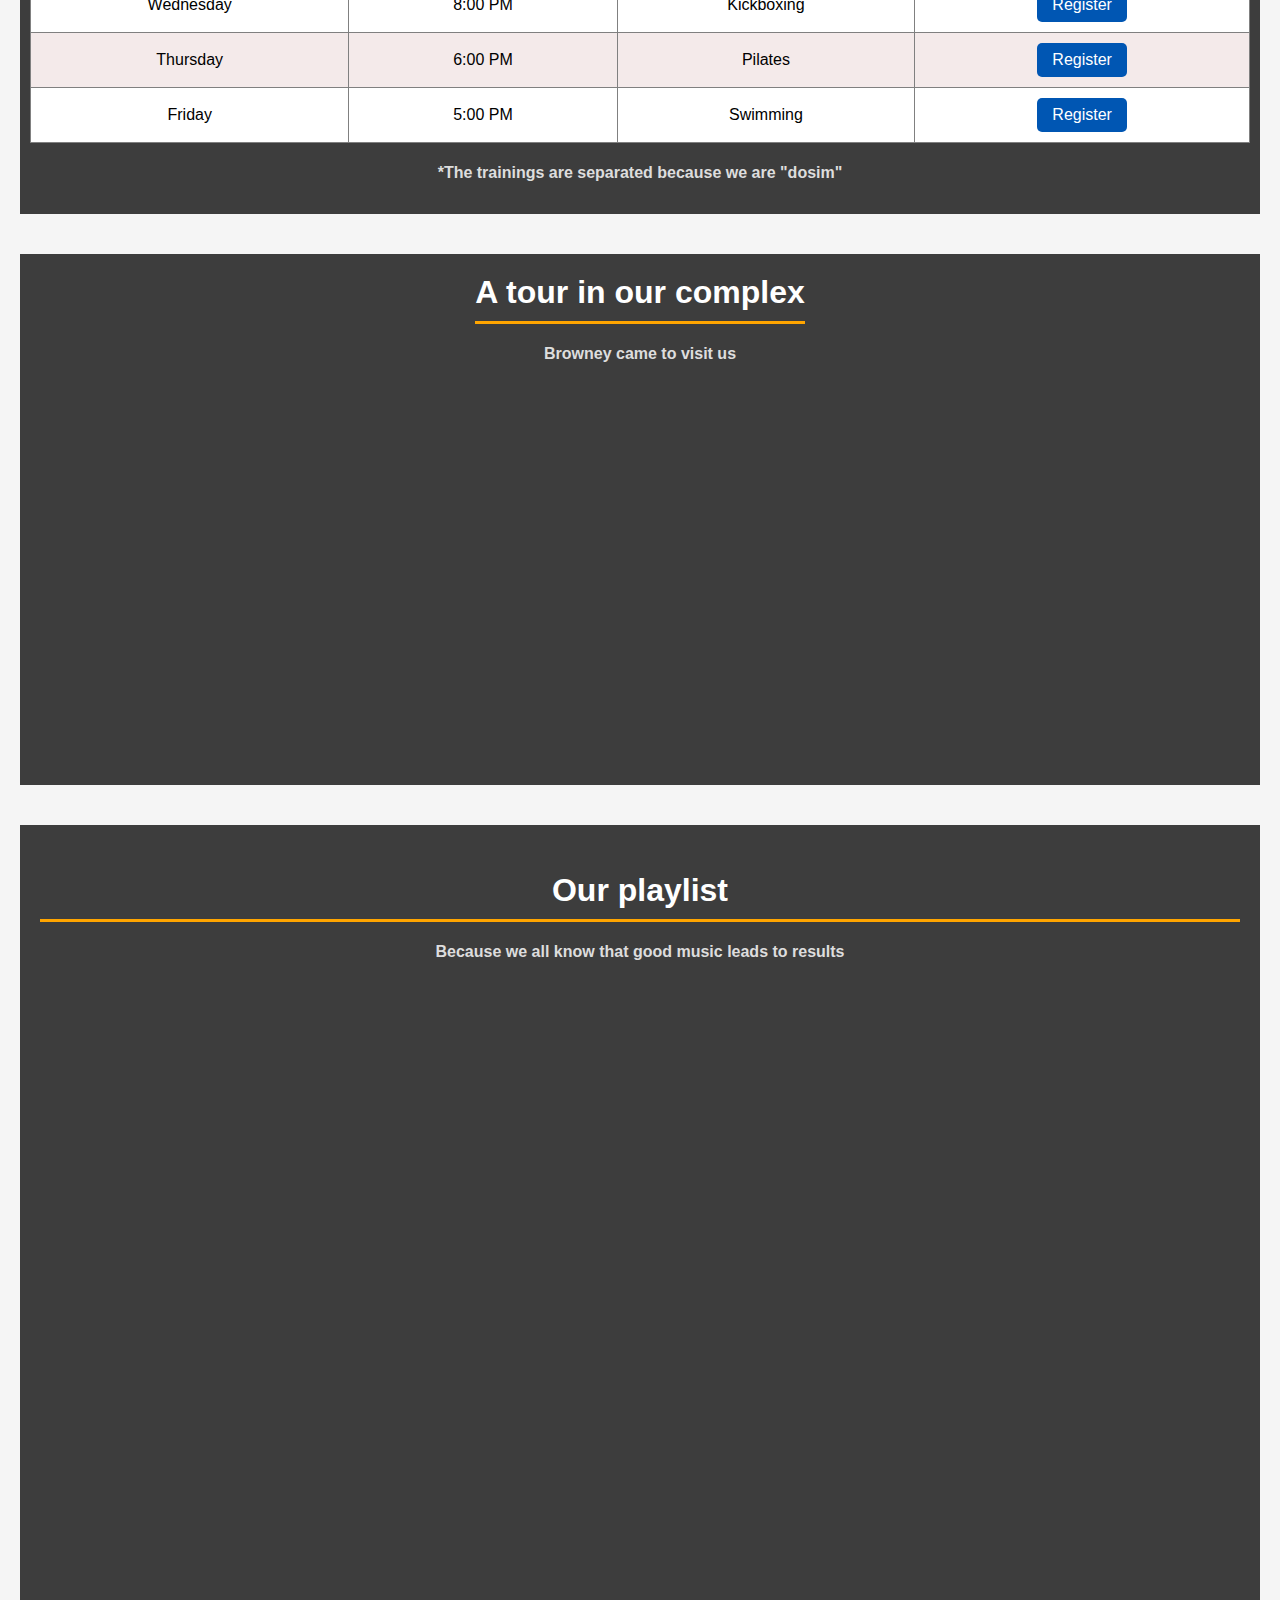
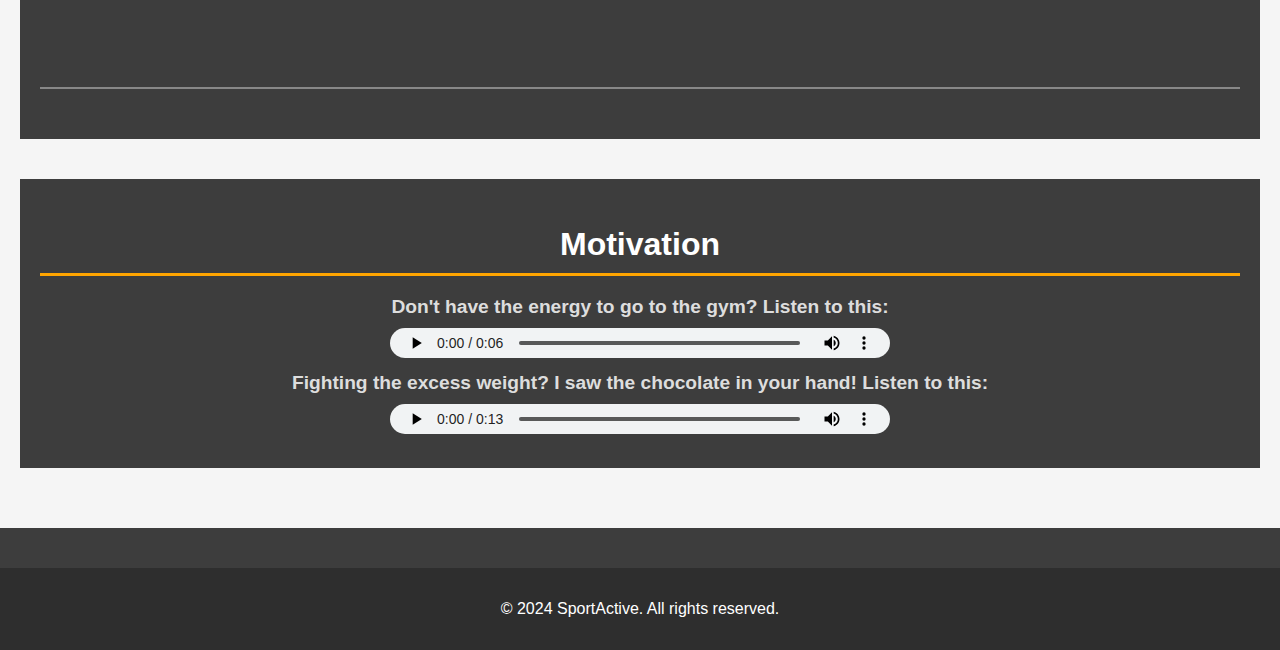
==== commit f77395d6: "youtube" ====
--- a/part A/SportActive/index.html
+++ b/part A/SportActive/index.html
@@ -194,9 +194,7 @@
         <section class="tour section"> 
             <h2>A tour in our complex</h2>
             <h4>Browney came to visit us</h4>
-            <div class="video-container">
                 <iframe width="560" height="315" src="https://www.youtube.com/embed/fSTwONwagXY?si=E3Wz_R_QTiVm8znv" title="YouTube video player" frameborder="0" allow="accelerometer; autoplay; clipboard-write; encrypted-media; gyroscope; picture-in-picture; web-share" referrerpolicy="strict-origin-when-cross-origin" allowfullscreen></iframe>
-            </div>
             <div class="section-divider"></div>
         </section> 
 
--- a/part A/SportActive/css/nav.css
+++ b/part A/SportActive/css/nav.css
@@ -37,6 +37,12 @@
 .nav-menu li a:hover {
     color: #ffffff;
 }
+
+.nav-menu a:target {
+    font-weight: bold;
+    color: #2512f3;
+}
+
 
 .logo {
     margin: 0px 25px;
